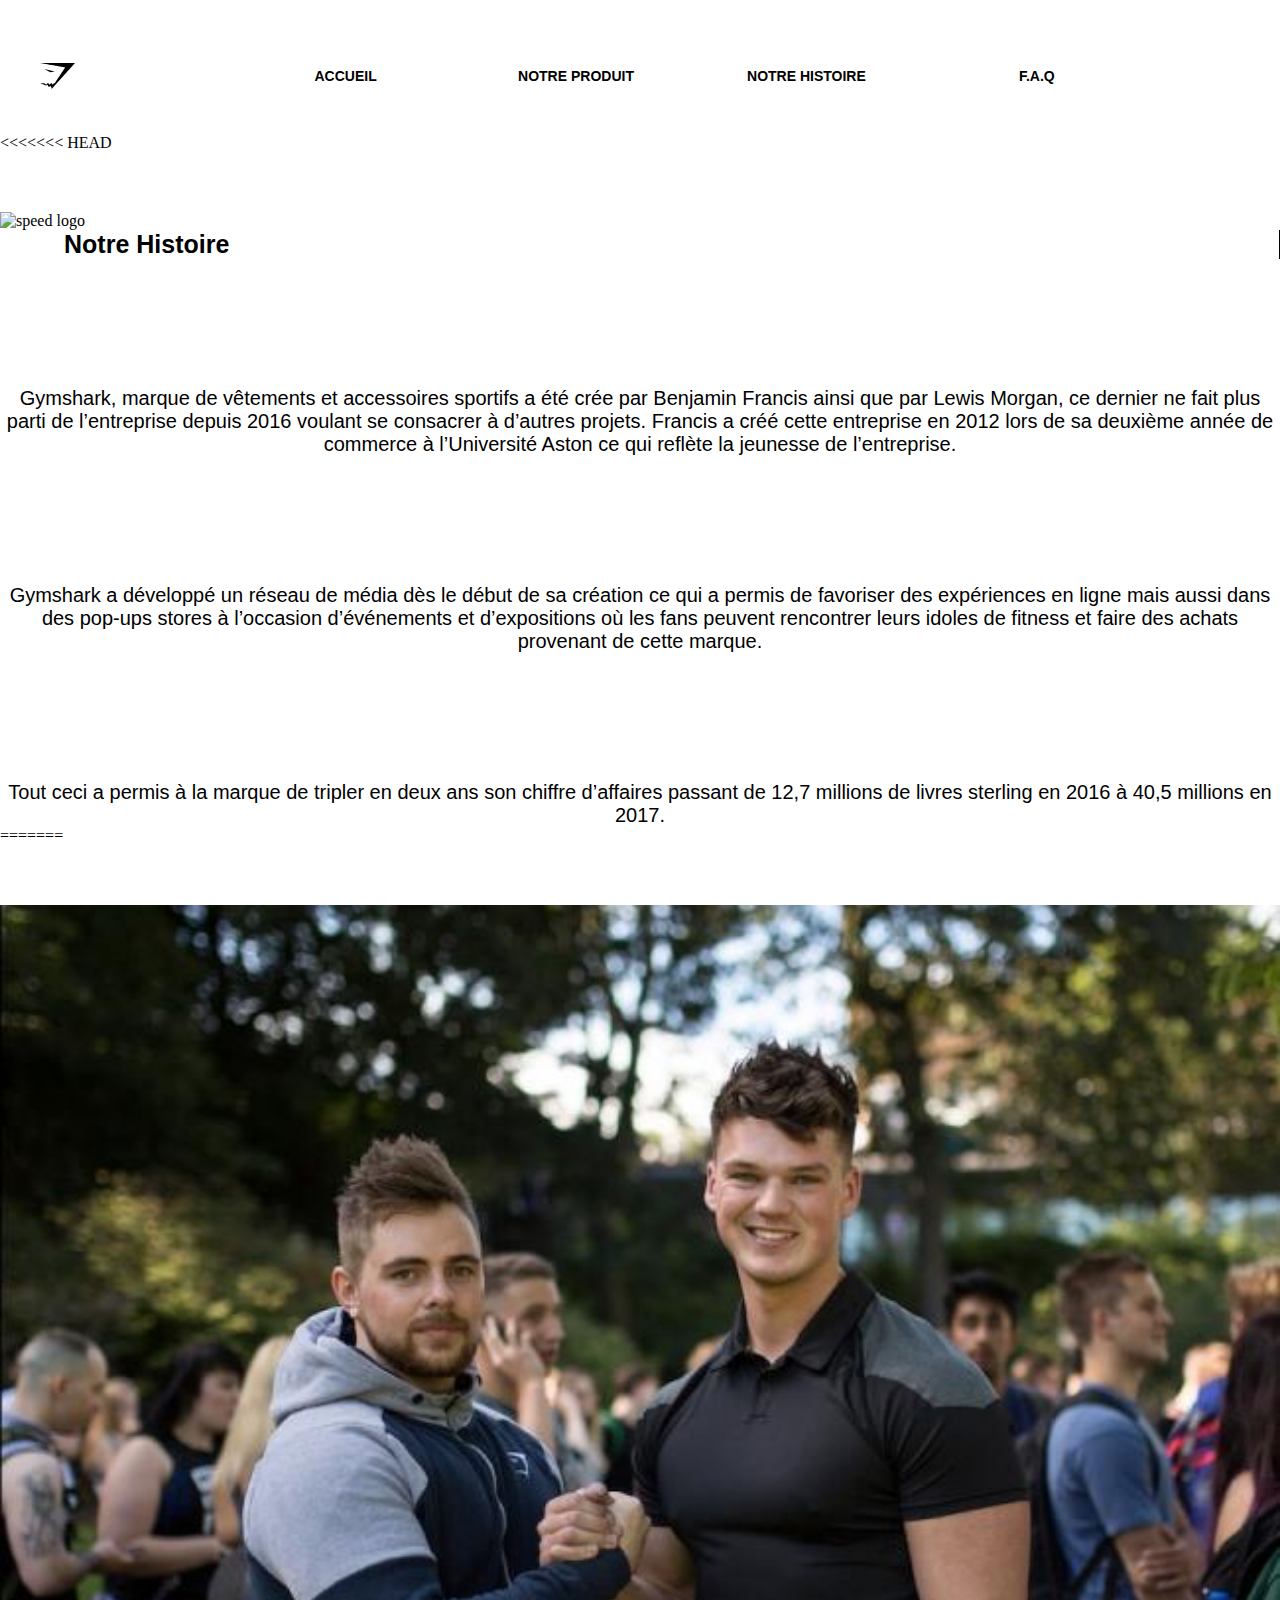
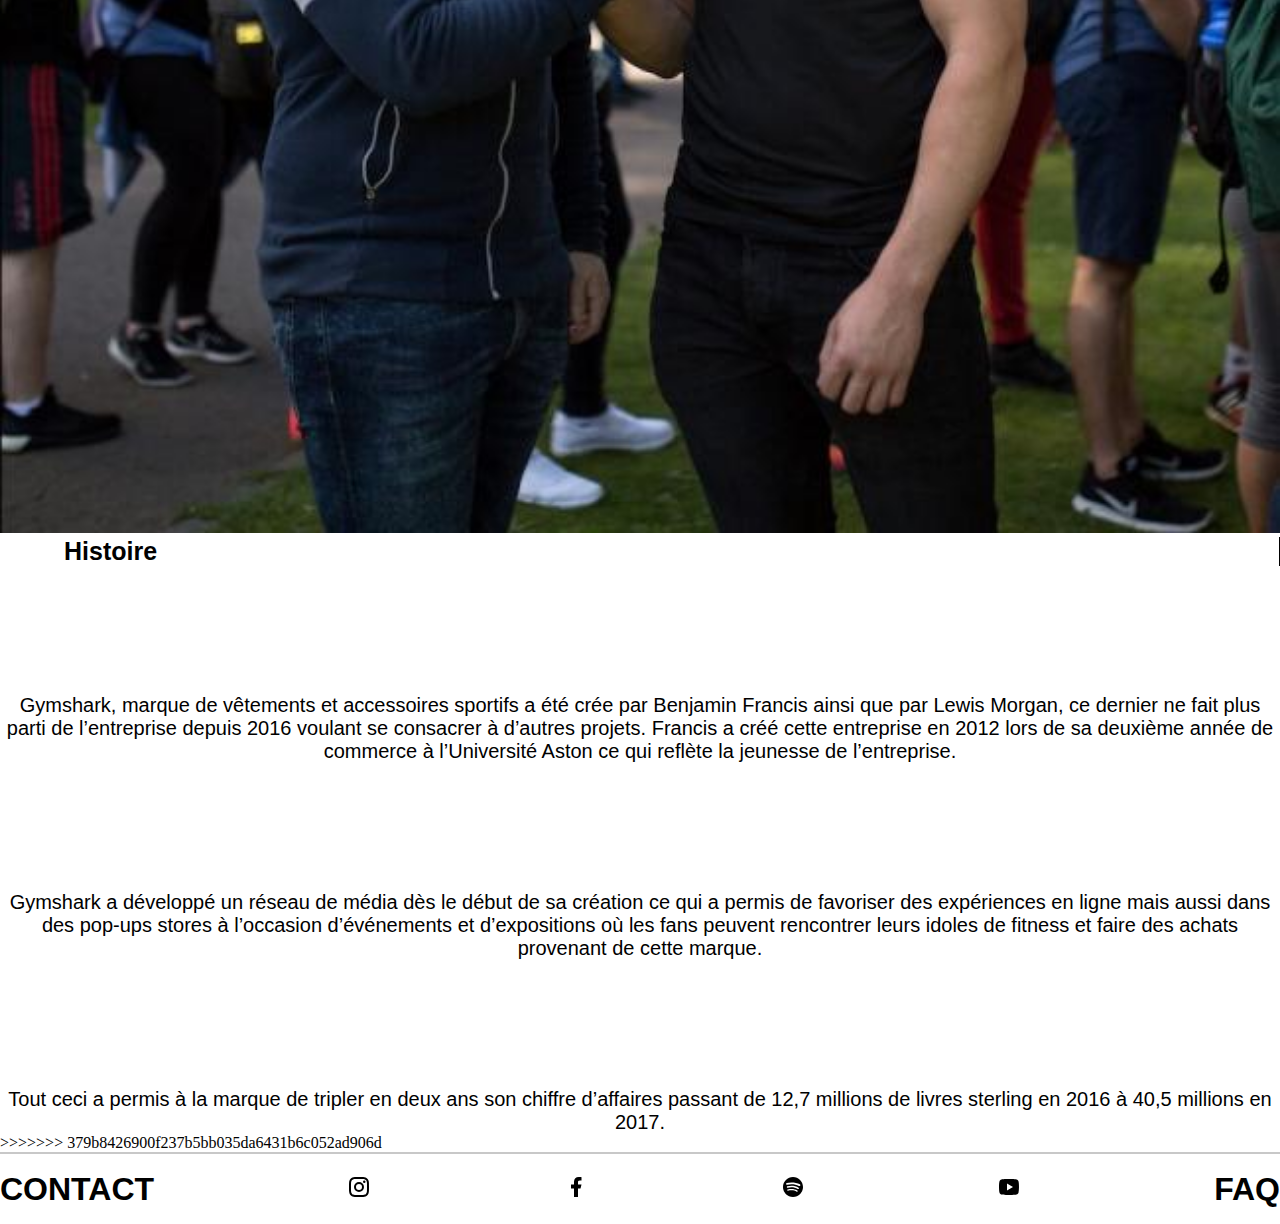
==== article.html @ 6d24cb1c "problem" ====
<!DOCTYPE html>
<html lang="en">
  <head>
    <meta charset="UTF-8" />
    <meta name="viewport" content="width=device-width, initial-scale=1.0" />
    <meta http-equiv="X-UA-Compatible" content="ie=edge" />
    <link rel="stylesheet" href="style.css" />
    <link rel="stylesheet" href="style-article.css" />
    <title>Notre histoire </title>
   
  </head>
   <script src="article.js"></script>
  <body>
      <header>
          <nav class="nav">
            <ul class="nav-links">
              <li class="desktop-li">
                <a class="desktop-a" href="index.html">
                  <img
                    class="shark-desktop"
                    src="assets/gymlogo.svg"
                    alt="brand_shark_logo"
                  />
                </a>
              </li>
    
              <li>
                <a href="index.html"> Accueil</a>
              </li>
              <li>
                <a href="sell.html"> Notre Produit</a>
              </li>
    
              <li>
                <a href="article.html">Notre histoire</a>
              </li>
              <li>
                <a href="faq.html"> F.A.Q</a>
              </li>
            </ul>
          </nav>
          <nav class="logos">
            <a href="index.html"
              ><img class="shark-logo" src="assets/gym-logo-text.svg" alt="brand_shark_logo" />
            </a>
            <div class="burger">
              <span></span>
              <span></span>
              <span></span>
              <style></style>
            </div>
          </nav>
        </header>
<<<<<<< HEAD
        <main> 
          <img
                class="story-pic"
                src="assets/article.png"
                alt="speed logo"
              />
            <article class="story-article">
              <h3 class="story-title">Notre Histoire</h3>
              <p class="story-text">
                Gymshark, marque de vêtements et accessoires sportifs a été crée par
                Benjamin Francis ainsi que par Lewis Morgan, ce dernier ne fait plus
                parti de l’entreprise depuis 2016 voulant se consacrer à d’autres
                projets. Francis a créé cette entreprise en 2012 lors de sa deuxième
                année de commerce à l’Université Aston ce qui reflète la jeunesse de
                l’entreprise.
              </p>
              <p class="story-text">
                Gymshark a développé un réseau de média dès le début de sa création
                ce qui a permis de favoriser des expériences en ligne mais aussi
                dans des pop-ups stores à l’occasion d’événements et d’expositions
                où les fans peuvent rencontrer leurs idoles de fitness et faire des
                achats provenant de cette marque.
              </p>
              <p class="story-text">
                Tout ceci a permis à la marque de tripler en deux ans son chiffre
                d’affaires passant de 12,7 millions de livres sterling en 2016 à
                40,5 millions en 2017.
              </p>
    
            </article>
          </section>
        </main>

=======
    <main> 
      <img
            class="story-pic"
            src="assets/histoire.jpg"
            alt="story_img"
          />
        <article class="story-article">
          <h3 class="story-title">Histoire</h3>
          <p class="story-text">
            Gymshark, marque de vêtements et accessoires sportifs a été crée par
            Benjamin Francis ainsi que par Lewis Morgan, ce dernier ne fait plus
            parti de l’entreprise depuis 2016 voulant se consacrer à d’autres
            projets. Francis a créé cette entreprise en 2012 lors de sa deuxième
            année de commerce à l’Université Aston ce qui reflète la jeunesse de
            l’entreprise.
          </p>
          <p class="story-text">
            Gymshark a développé un réseau de média dès le début de sa création
            ce qui a permis de favoriser des expériences en ligne mais aussi
            dans des pop-ups stores à l’occasion d’événements et d’expositions
            où les fans peuvent rencontrer leurs idoles de fitness et faire des
            achats provenant de cette marque.
          </p>
          <p class="story-text">
            Tout ceci a permis à la marque de tripler en deux ans son chiffre
            d’affaires passant de 12,7 millions de livres sterling en 2016 à
            40,5 millions en 2017.
          </p>
        </article>
      </section>
    </main>
>>>>>>> 379b8426900f237b5bb035da6431b6c052ad906d
  <!-- FOOTER -->
  <footer>
      <nav class="nav-footer">
        <ul class="ul-contact">
          <li>
            <a href="https://www.instagram.com/redadouu/?hl=fr%22%3E">
              <h1>CONTACT</h1>
            </a>
          </li>
        </ul>

        <ul class="ul-logo">
          <li>
            <a href="https://www.instagram.com/gymshark/" target="_blank"
              ><img src="assets/insta.svg" alt="instagram"
            /></a>
          </li>
          <li>
            <a
              href="https://www.facebook.com/GymsharkFRA/?brand_redir=129669023798560"
              target="_blank"
              ><img src="assets/facebook.svg" alt="facebook"
            /></a>
          </li>
          <li>
            <a
              href="https://open.spotify.com/user/21o5jgmtm2yths6dx7sw4zm6a"
              target="_blank"
              ><img src="assets/spotify.svg" alt="spotify"
            /></a>
          </li>

          <li>
            <a href="https://www.youtube.com/user/GymSharkTV" target="_blank"
              ><img src="assets/youtube.svg" alt="youtube"
            /></a>
          </li>
        </ul>
        <ul class="ul-faq">
          <li>
            <a href="faq.html"><h1>FAQ</h1></a>
          </li>
        </ul>
      </nav>
    </footer>


    <script src="app.js"></script>

  </body>
</html>
---- style.css ----
* {
  margin: 0px;
  padding: 0px;
  box-sizing: border-box;
}

/* HEADER */

body {
  overflow-x: hidden;
}

header {
  width: 100%;
  background-color: white;
  min-height: 60px;
  position: fixed;
  top: 0px;
}


/* NAV */

.nav {
  width: 102vw;
  transform: translateX(-100%);
  height: 100%;
  top: 59px;
  left: -10px;
  position: fixed;
  transition: 0.3s ease-in;
  background-color: white;
  z-index: 6;
  margin-top: 2%;
}
/* REMOVE MOBILE DISPLAY */
.nav ul li:nth-of-type(1) {
  display: none;
}
.nav ul {
  height: 90%;
  list-style: none;
  display: flex;
  justify-content: space-between;
  flex-direction: column;
  align-items: center;
}

.nav ul li {
  display: flex;
  font-size: 20px;
  height: 100%;
  width: 100%;
  margin-top: 1%;
}
.nav ul li a {
  text-decoration: none;
  font-size: 25px;
  font-family: "Montserrat", sans-serif;
  color: black;
  width: 100%;
  height: 100%;
  display: flex;
  justify-content: center;
  align-items: center;
}

.nav ul li a:hover {
  background-color: black;
  transition: 0.6s;
  opacity: 0.9;
  color: white;
}

/* NAV */

/* MENU BURGER */
.burger {
  display: initial;
  width: 60px;
  height: 45px;
  margin-bottom: 3px;
  margin-left: 21px;
  transform: rotate(0deg);
  transition: 0.5s ease-in-out;
  cursor: pointer;
  top: 17px;
}

.burger span {
  display: block;
  position: absolute;
  height: 4px;
  width: 70%;
  background: black;
  border-radius: 1px;
  opacity: 1;
  left: 0;
  transition: 0.25s ease-in-out;
}

.burger span:nth-child(1) {
  top: 0px;
  transform-origin: left center;
}

.burger span:nth-child(2) {
  top: 18px;
  transform-origin: left center;
}

.burger span:nth-child(3) {
  top: 36px;
  transform-origin: left center;
}
/* MENU BURGER */
/* JAVA SCRIPT */
.open span:nth-child(1) {
  transform: rotate(45deg);
  top: 0px;
  left: 5px;
}

.open span:nth-child(2) {
  width: 0%;
  opacity: 0;
}

.open span:nth-child(3) {
  transform: rotate(-45deg);
  top: 31px;
  left: 5px;
}

.nav-show {
  transform: translateX(0%);
}

.shark-logo {
  width: 168px;
  margin-left: 5%;
  margin-right: 50%;
  height: 28px;
}
.logos {
  width: 100%;
  display: flex;
  justify-content: space-between;
  margin-top: 5%;
}
/* JAVACRIPT */

/* FIRST SECTION */
/* FIRST ARTICLE*/
.main-article {
  width: 100%;
  height: 69vh;
  background-image: url("assets/influencer.jpg");
  background-repeat: no-repeat;
  background-size: 100%;
  border-top: 1px solid white;
}

.main-title {
  width: 100%;
  display: flex;
  justify-content: center;
  font-family: Montserrat;
  font-style: normal;
  font-weight: 500;
  font-size: 40px;
  line-height: 37px;
  text-align: center;
  color: #ffffff;
  margin-top: 58%;
  margin-bottom: 3vh;
}

.buy-product {
  display: flex;
  width: 80%;
  height: 7%;
  margin-left: 10%;
  margin-top: 5%;
  background: none;
  border-radius: 15px;
  align-items: center;
  border: 2px solid white;
}
.buy-product:hover {
  cursor: pointer;
}

.buy-product p {
  color: white;
  padding: 1%;
  display: flex;
  width: 100%;
  justify-content: center;
  align-items: center;
  height: 100%;
}
.new-product-button {
  display: flex;
  justify-content: center;
  width: 110%;
  height: 45px;
  background: black;
  border-radius: 15px;
  border: none;
  font-family: Montserrat;
  font-style: normal;
  font-weight: 230px;
  font-size: 15px;
  color: white;
}

.new-product-button p {
  display: flex;
  align-items: center;
}
.new-product-button:hover {
  cursor: pointer;
}

/* ARTICLES*/
.first-section {
  margin-top: 1px;
}

.mobile-home-image {
  width: 100%;
  height: 568px;
}
.sub-title {
  display: flex;
  justify-content: center;
  font-family: "Montserrat", sans-serif;
  font-size: 14px;
  color: white;
}

.shirt-title {
  width: 100%;
  font-family: Montserrat;
  font-style: normal;
  font-weight: 600;
  font-size: 18px;
  display: flex;
  margin-top: 36px;
  justify-content: center;
}

.shirt-front {
  width: 80%;
  margin: 10%;
}
.sub-article {
  opacity: 0;
  border: 1px solid #e6e6e6;
  border-radius: 6px;
  width: 80%;
  margin-left: 10%;
  margin-top: 5%;
  height: 300px;
  padding: 5%;
  transition: 0.9s ease-out;
}

.is-reached {
  opacity: 1;
}
.third-title {
  padding-left: 10%;
  font-family: Roboto;
  font-style: normal;
  font-size: 20px;
  color: #293148;
}
.description {
  display: flex;
  justify-content: center;
  width: 75%;
  margin-left: 10%;
  font-size: 18px;
  color: #898d98;
  margin-top: 7%;
}

.description-shirt {
  display: flex;
  align-items: center;
  justify-content: center;
  font-family: "Montserrat", sans-serif;
  font-size: 20px;
  height: 134px;
  text-align: center;
  width: 60%;
  margin-left: 20%;
}

.speed-logo {
  width: 45%;
  margin-left: 25%;
  margin-top: 5%;
}

.description-train {
  display: flex;
  align-items: center;
  justify-content: center;
  font-family: "Montserrat", sans-serif;
  font-size: 20px;
  height: 134px;
  text-align: center;
  width: 90%;
  margin-left: 5%;
}

.train-image {
  width: 100%;
  height: 398.24;
}

.buy-button {
  width: 80%;
  height: 50px;
  margin-left: 10%;
  background-color: rgba(0, 0, 0, 0.85);
  border: none;
  border-radius: 25px;
  margin-top: 5%;
  display: flex;
  justify-content: center;
  align-items: center;
}

.buy-button:hover {
  cursor: pointer;
}

.buy-button p {
  color: white;
  font-family: "Roboto", sans-serif;
  font-weight: 500;
  font-size: 20px;
}

.know-button {
  margin-top: 5px;
  font-family: "Roboto", sans-serif;
  font-size: 20px;
  width: 100%;
  display: flex;
  justify-content: center;
  color: #293148;
  text-decoration: underline;
  margin-bottom: 25px;
}

/* FOOTER */

* {
  margin: 0px;
  padding: 0px;
  box-sizing: border-box;
  text-decoration: none;
  list-style: none;
}
footer {
  width: 100%;
  height: 8vh;
  border-top: 2px solid rgba(0, 0, 0, 0.215);
  font-family: "Montserrat", sans-serif;
  font-weight: normal;
  
}
.nav-footer {
  width: 100%;
  height: 100%;
  display: flex;
  align-items: center;
 
}

.ul-logo {
  width: 100%;
  height: 90%;
  display: flex;
  justify-content: space-evenly;
  align-items: center;
}
.ul-contact {
  display: none;
  color: black;
}
.ul-contact h1 {
  color: black;
}
.ul-faq {
  display: none;
  color: black;
}
.ul-faq h1 {
  color: black;
  margin-right: 3%;
}
@media screen and (min-width: 768px) {
  /* BURGER NONE */
  .burger {
    display: none;
  }
  .ul-contact {
    display: flex;
  }
  .ul-faq {
    display: flex;
  }
}
/* FOOTER */

/* MEDIA 768 px DESKTOP VERSION */

/* promo title ipad */
@media screen and (min-width: 768px) {
  /* BURGER NONE */
  .burger {
    display: none;
  }
  header {
    width: 100%;
    background-color: white;
    min-height: 12vh;
    position: initial;
  }
  .nav ul li:nth-of-type(1) {
    display: inline-block;
  }
  .shark-desktop {
    display: inline-block;
    width: 15%;
    margin-left: -50%;
  }

  .nav {
    width: 100%;
    height: 10vh;
    transform: translateX(0%);
    position: initial;
    display: flex;
    align-items: center;
    background-color: white;
  }

  .nav ul {
    width: 100%;
    height: 12vh;
    margin-right: 10%;
    list-style: none;
    display: flex;
    justify-content: space-evenly;
    flex-direction: row;
    align-items: center;
  }

  .nav ul li {
    display: flex;
    font-size: 20px;
    height: 100%;
    width: 100%;
  }
  .nav ul li a {
    text-transform: uppercase;
    text-decoration: none;
    font-size: 14px;
    font-family: "Montserrat", sans-serif;
    font-weight: 550;
    color: black;
    width: 100%;
    height: 100%;
    display: flex;
    justify-content: center;
    align-items: center;
  }

  .nav ul li a:hover {
    background: none;
    transition: 0.6s;
    opacity: 0.9;
    color: black;

    border-bottom: 2px solid rgba(96, 96, 96, 0.705);
  }

  .logos {
    align-items: center;
    justify-content: space-between;
    background-color: white;
    position: absolute;
    z-index: 6;
  }
  .shark-logo {
    display: none;
  }

  /* JAVACRIPT */

  /* FIRST SECTION */
  /* FIRST ARTICLE*/
  .first-main-article {
    display: none;
  }
  .main-article {
    width: 100%;
    height: 83vh;
    background-image: url("assets/homedesktop.png");
    background-repeat: no-repeat;
    background-size: 100%;

    display: flex;
    align-items: center;
    justify-content: space-around;
  }

  .main-title {
    width: 25%;
    display: inline-block;
    justify-content: center;
    font-family: "Montserrat", sans-serif;
    font-style: normal;
    font-weight: 600;
    font-size: 40px;
    line-height: 37px;
    text-align: center;
    color: black;

    display: flex;
    justify-content: flex-start;
    margin-top: -20%;
  }
  .sub-title {
    display: flex;
    justify-content: center;
    font-family: "Montserrat", sans-serif;
    font-size: 16px;
    color: black;
    width: 40%;
    margin-top: -15%;
    display: flex;
    justify-content: flex-start;
    margin-left: -46%;
  }

  .buy-product {
    display: flex;
    width: 17vw;
    height: 8vh;
    background: none;
    border-radius: 15px;
    align-items: center;
    margin-top: 15%;
    border: 2px solid white;
    margin-left: -367%;
    margin-top: -30%;
  }
  .buy-product:hover {
    cursor: pointer;
  }

  .buy-product p {
    color: white;
    display: flex;
    width: 100%;
    justify-content: center;
    height: 100%;
    align-self: center;
    font-size: 20px;
    font-family: "Montserrat", sans-serif;
    font-weight: bold;
  }
  .new-product-button {
    display: flex;
    justify-content: center;
    width: 110%;
    height: 45px;
    background: black;
    border-radius: 15px;
    border: none;
    font-family: "Montserrat", sans-serif;
    font-style: normal;
    font-weight: 230px;
    font-size: 15px;
    color: white;
  }

  .new-product-button p {
    display: flex;
    align-items: center;
  }
  .new-product-button:hover {
    cursor: pointer;
  }

  /* ARTICLES*/
  .mobile-article {
    display: flex;
    justify-content: space-between;
    width: 100%;
    padding-right: 10%;
  }
  .shirt-article {
    border-width: 50%;
    display: flex;
    justify-content: center;
    align-items: center;
  }
  .shirt-article2 {
    border-block-start-width: 50%;
    display: flex;
    justify-content: center;
    align-items: center;
    flex-direction: row-reverse;
  }
  .shirt-article2 {
    border-block-start-width: 50%;
    display: flex;
    justify-content: center;
    align-items: center;
  }

  .train-image {
    transform: scale(0.7);
    width: 100%;
  }

  .reverse {
    width: 150%;
    height: 35vh;
    padding-top: 2%;
    display: flex;
    flex-direction: column;
    margin-left: 2%;
    margin-right: 2%;
  }

  .mobile-home-image {
    width: 100%;
    height: 568px;
  }

  .shirt-title {
    width: 100%;
    font-family: Montserrat;
    font-style: normal;
    font-weight: 600;
    font-size: 18px;
    display: flex;
    margin-top: 0px;
    justify-content: center;
    text-align: center;
    margin-bottom: 10%;
  }

  .shirt-front {
    width: 80%;
    margin: 10%;
  }
  .sub-article {
    border: 1px solid #e6e6e6;
    border-radius: 6px;
    width: 80%;
    margin-left: 10%;
    margin-top: 5%;
    height: 343px;
    padding: 5%;
  }
}
  /* QUICK FIXED MEDIA 760 - DESKTOP */
  @media screen and (min-width: 768px) and (max-width: 1050px) {
    .sub-article {
      margin-top: -10%;
    }
  }
  @media screen and (min-width: 1050px) and (max-width: 1150px) {
    .sub-article {
      margin-top: -5%;
    }
  }
  .third-title {
    padding-left: 10%;
    font-family: Roboto;
    font-style: normal;
    font-size: 20px;
    color: #293148;
  }
  .description {
    display: flex;
    justify-content: center;
    width: 75%;
    margin-left: 10%;
    font-size: 18px;
    color: #898d98;
    margin-top: 7%;
  }

  .description-shirt {
    display: flex;
    align-items: center;
    justify-content: center;
    font-family: "Montserrat", sans-serif;
    font-size: 20px;
    height: 134px;
    text-align: center;
    width: 60%;
    margin-left: 20%;
  }
  .speed-logo {
    width: 50%;
    margin-left: 25%;
    margin-top: 20%;
  }
  .description-train {
    display: flex;
    align-items: center;
    justify-content: center;
    font-family: "Montserrat", sans-serif;
    font-size: 20px;
    height: 134px;
    text-align: center;
    width: 90%;
    margin-left: 5%;
  }
  .train-image {
    width: 100%;
    height: 398.24;
  }
  .buy-button {
    width: 33%;
    height: 50px;
    margin-left: 33%;
    background-color: rgba(0, 0, 0, 0.85);
    border: none;
    border-radius: 25px;
    margin-top: 5%;
    display: flex;
    justify-content: center;
    align-items: center;
  }

  .buy-button:hover {
    cursor: pointer;
  }

  .buy-button p {
    color: white;
    font-family: "Roboto", sans-serif;
    font-weight: 500;
    font-size: 20px;
  }

  .know-button {
    margin-top: 5px;
    font-family: "Roboto", sans-serif;
    font-size: 20px;
    width: 100%;
    display: flex;
    justify-content: center;
    color: #293148;
    text-decoration: underline;
    margin-bottom: 25px;
  }
}
@media screen and (min-width: 500px) and (max-width: 768px) {
  .promo-title {
    opacity: 0;
  }
  .main-article {
    height: 100%;
    padding-bottom: 3%;
  }
  .speed-logo {
    width: 30%;
  }
}



.size-select li {
  border: solid #a8a8a8 1px;
  padding: 15px;
  color: #a8a8a8;
  margin: 5px;
  width: 15%;
  display: flex;
  justify-content: center;
}

.size-select-grey {
  background-color: grey;
  color: white;
}

.sell-button {
  text-transform: uppercase;
  border: solid #ebebeb;
  border-radius: 10px;
  text-align: center;
  background-color: #ebebeb;
  color: #a8a8a8;
  width: auto;
  margin-left: 20px;
  margin-right: 20px;
  margin-bottom: 5%;
  margin-top: 5%;
}
/* STORY PAGE */
.story-pic {
  width: 100%;
  margin-top: 0px;
}
.story-article {
  margin-top: 0px;
}
.story-title {
  width: 100%;
  padding-left: 3%;
  font-size: 24px;
  border-right: 1px solid black;
}
.story-text {
  margin-top: 3%;
  font-size: 20px;
  text-align: center;
}
---- style-article.css ----
.footer-medias {
  text-align: center;
}

div.footer-medias {
  text-decoration: underline;
}
/* STORY PAGE */
.story-pic {
  width: 100%;
  margin-top: 60px;
}
.story-article {
  margin-top: 0px;
}
.story-title {
  width: 100%;
  padding-left: 5%;
  font-size: 25px;
  border-right: 1px solid black;
  font-family: "Montserrat", sans-serif;
  font-weight: 200;
  font-weight: bold;
}
.story-title .letter {
  display: inline-block;
  line-height: 1em;
}
.story-text {
  margin-top: 10%;
  font-size: 20px;
  text-align: center;
  font-family: "Montserrat", sans-serif;
}
/* FOOTER */
* {
  margin: 0px;
  padding: 0px;
  box-sizing: border-box;
  text-decoration: none;
  list-style: none;
}
footer {
  width: 100%;
  border-top: 2px solid rgba(0, 0, 0, 0.215);
  border-top: 2px solid rgba(0, 0, 0, 0.215);
  font-family: "Montserrat", sans-serif;
  font-weight: normal;
}
.nav-footer {
  width: 100%;
  width: 100%;
  height: 100%;
  display: flex;
}

.ul-logo {
  width: 100%;
  height: 90%;
  display: flex;
  justify-content: space-evenly;
  align-items: center;
}

/* FOOTER */
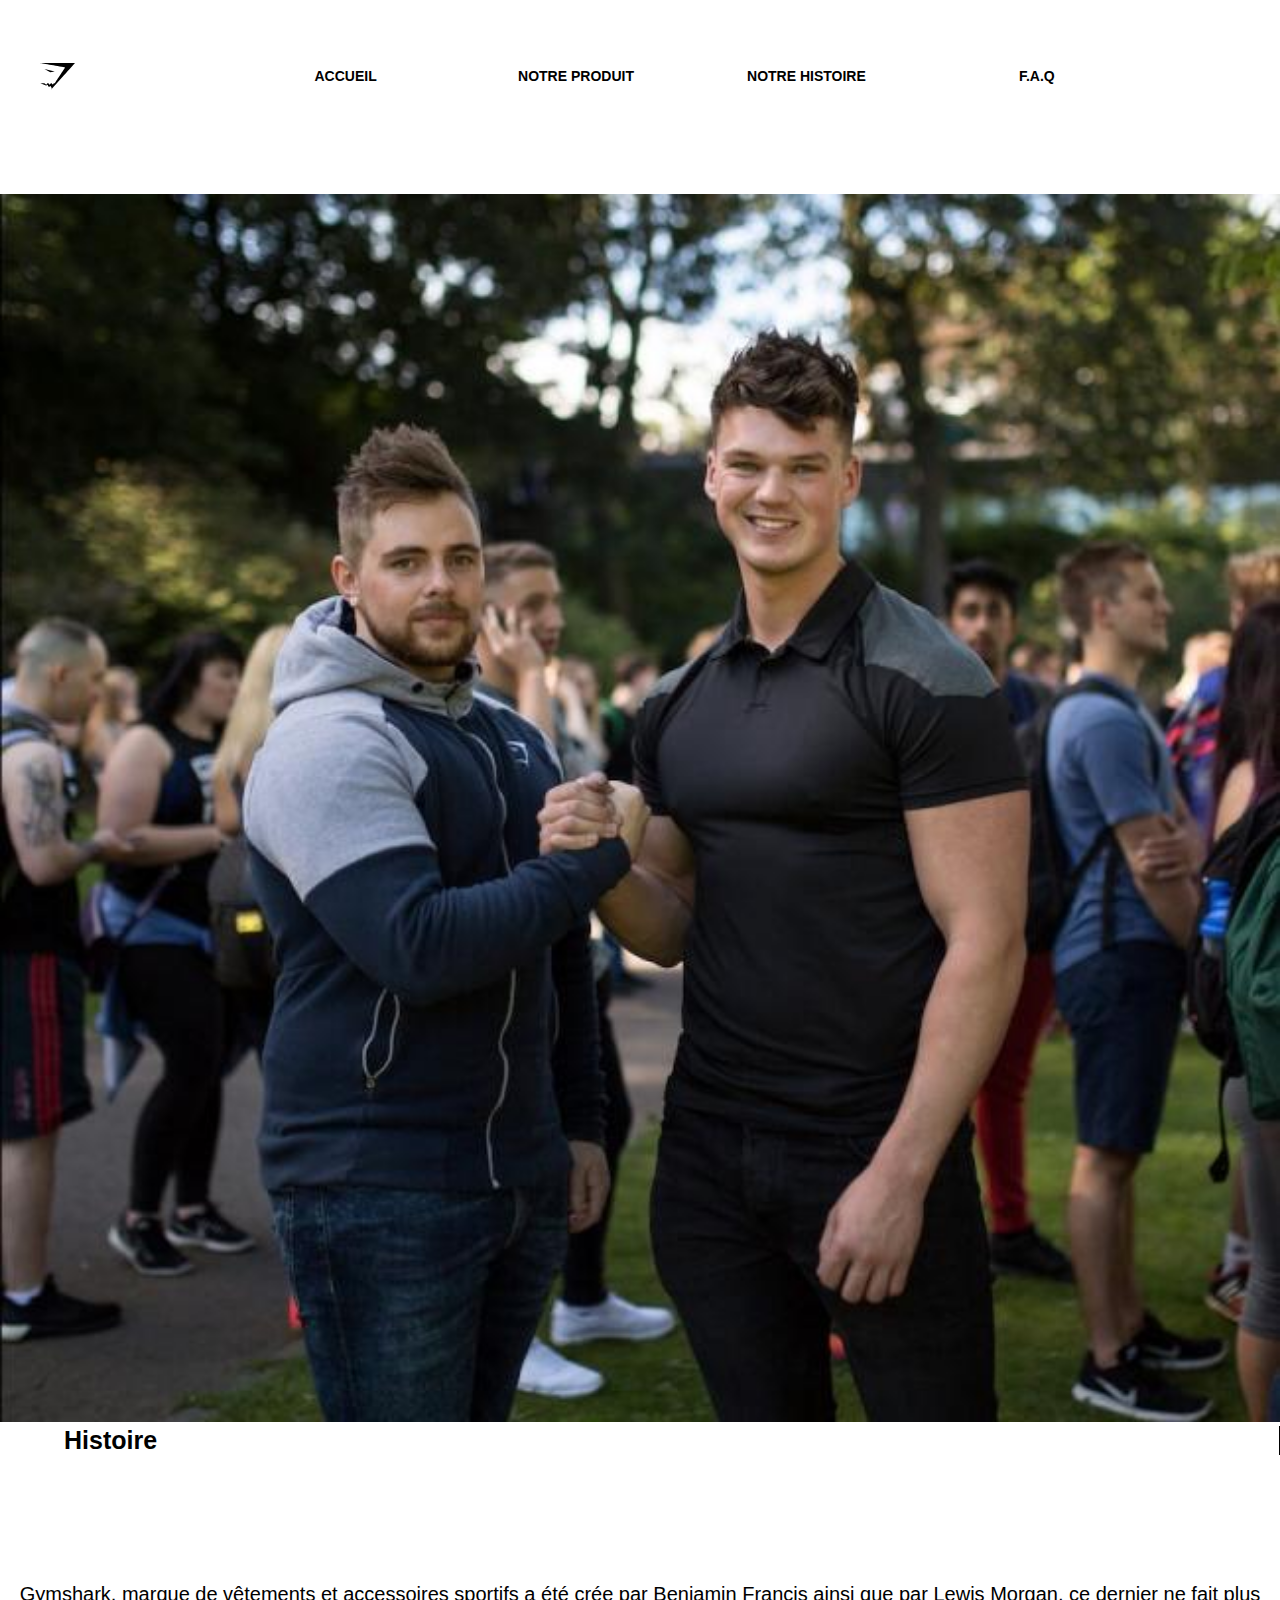
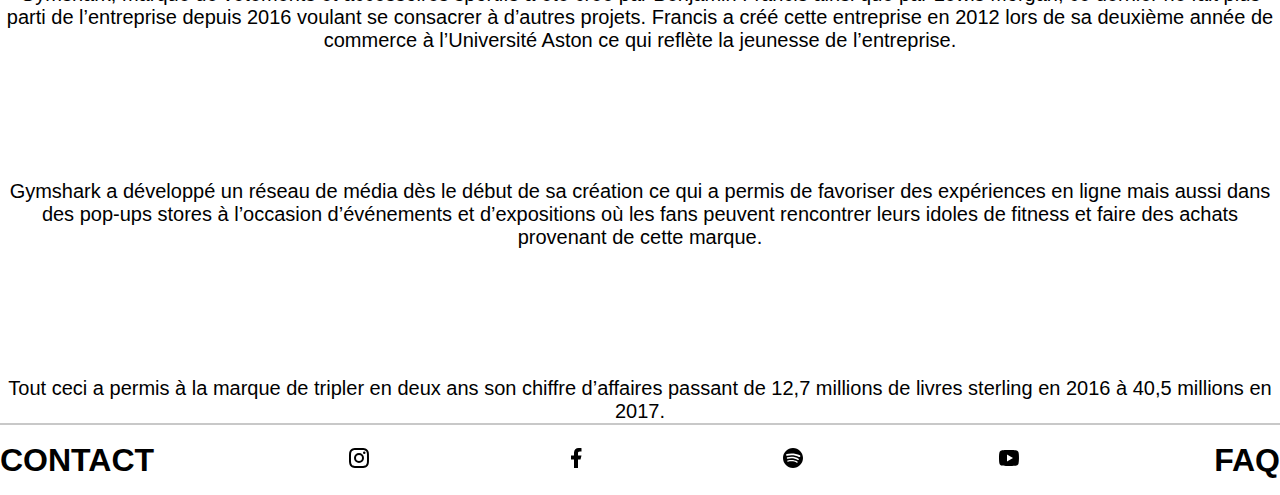
==== commit 52247141: "wtf" ====
--- a/article.html
+++ b/article.html
@@ -1,171 +1,133 @@
-<!DOCTYPE html>
-<html lang="en">
-  <head>
-    <meta charset="UTF-8" />
-    <meta name="viewport" content="width=device-width, initial-scale=1.0" />
-    <meta http-equiv="X-UA-Compatible" content="ie=edge" />
-    <link rel="stylesheet" href="style.css" />
-    <link rel="stylesheet" href="style-article.css" />
-    <title>Notre histoire </title>
-   
-  </head>
-   <script src="article.js"></script>
-  <body>
-      <header>
-          <nav class="nav">
-            <ul class="nav-links">
-              <li class="desktop-li">
-                <a class="desktop-a" href="index.html">
-                  <img
-                    class="shark-desktop"
-                    src="assets/gymlogo.svg"
-                    alt="brand_shark_logo"
-                  />
-                </a>
-              </li>
-    
-              <li>
-                <a href="index.html"> Accueil</a>
-              </li>
-              <li>
-                <a href="sell.html"> Notre Produit</a>
-              </li>
-    
-              <li>
-                <a href="article.html">Notre histoire</a>
-              </li>
-              <li>
-                <a href="faq.html"> F.A.Q</a>
-              </li>
-            </ul>
-          </nav>
-          <nav class="logos">
-            <a href="index.html"
-              ><img class="shark-logo" src="assets/gym-logo-text.svg" alt="brand_shark_logo" />
-            </a>
-            <div class="burger">
-              <span></span>
-              <span></span>
-              <span></span>
-              <style></style>
-            </div>
-          </nav>
-        </header>
-<<<<<<< HEAD
-        <main> 
-          <img
-                class="story-pic"
-                src="assets/article.png"
-                alt="speed logo"
-              />
-            <article class="story-article">
-              <h3 class="story-title">Notre Histoire</h3>
-              <p class="story-text">
-                Gymshark, marque de vêtements et accessoires sportifs a été crée par
-                Benjamin Francis ainsi que par Lewis Morgan, ce dernier ne fait plus
-                parti de l’entreprise depuis 2016 voulant se consacrer à d’autres
-                projets. Francis a créé cette entreprise en 2012 lors de sa deuxième
-                année de commerce à l’Université Aston ce qui reflète la jeunesse de
-                l’entreprise.
-              </p>
-              <p class="story-text">
-                Gymshark a développé un réseau de média dès le début de sa création
-                ce qui a permis de favoriser des expériences en ligne mais aussi
-                dans des pop-ups stores à l’occasion d’événements et d’expositions
-                où les fans peuvent rencontrer leurs idoles de fitness et faire des
-                achats provenant de cette marque.
-              </p>
-              <p class="story-text">
-                Tout ceci a permis à la marque de tripler en deux ans son chiffre
-                d’affaires passant de 12,7 millions de livres sterling en 2016 à
-                40,5 millions en 2017.
-              </p>
-    
-            </article>
-          </section>
-        </main>
-
-=======
-    <main> 
-      <img
-            class="story-pic"
-            src="assets/histoire.jpg"
-            alt="story_img"
-          />
-        <article class="story-article">
-          <h3 class="story-title">Histoire</h3>
-          <p class="story-text">
-            Gymshark, marque de vêtements et accessoires sportifs a été crée par
-            Benjamin Francis ainsi que par Lewis Morgan, ce dernier ne fait plus
-            parti de l’entreprise depuis 2016 voulant se consacrer à d’autres
-            projets. Francis a créé cette entreprise en 2012 lors de sa deuxième
-            année de commerce à l’Université Aston ce qui reflète la jeunesse de
-            l’entreprise.
-          </p>
-          <p class="story-text">
-            Gymshark a développé un réseau de média dès le début de sa création
-            ce qui a permis de favoriser des expériences en ligne mais aussi
-            dans des pop-ups stores à l’occasion d’événements et d’expositions
-            où les fans peuvent rencontrer leurs idoles de fitness et faire des
-            achats provenant de cette marque.
-          </p>
-          <p class="story-text">
-            Tout ceci a permis à la marque de tripler en deux ans son chiffre
-            d’affaires passant de 12,7 millions de livres sterling en 2016 à
-            40,5 millions en 2017.
-          </p>
-        </article>
-      </section>
-    </main>
->>>>>>> 379b8426900f237b5bb035da6431b6c052ad906d
-  <!-- FOOTER -->
-  <footer>
-      <nav class="nav-footer">
-        <ul class="ul-contact">
-          <li>
-            <a href="https://www.instagram.com/redadouu/?hl=fr%22%3E">
-              <h1>CONTACT</h1>
-            </a>
-          </li>
-        </ul>
-
-        <ul class="ul-logo">
-          <li>
-            <a href="https://www.instagram.com/gymshark/" target="_blank"
-              ><img src="assets/insta.svg" alt="instagram"
-            /></a>
-          </li>
-          <li>
-            <a
-              href="https://www.facebook.com/GymsharkFRA/?brand_redir=129669023798560"
-              target="_blank"
-              ><img src="assets/facebook.svg" alt="facebook"
-            /></a>
-          </li>
-          <li>
-            <a
-              href="https://open.spotify.com/user/21o5jgmtm2yths6dx7sw4zm6a"
-              target="_blank"
-              ><img src="assets/spotify.svg" alt="spotify"
-            /></a>
-          </li>
-
-          <li>
-            <a href="https://www.youtube.com/user/GymSharkTV" target="_blank"
-              ><img src="assets/youtube.svg" alt="youtube"
-            /></a>
-          </li>
-        </ul>
-        <ul class="ul-faq">
-          <li>
-            <a href="faq.html"><h1>FAQ</h1></a>
-          </li>
-        </ul>
-      </nav>
-    </footer>
-
-
-    <script src="app.js"></script>
-
-  </body>
-</html>
+<!DOCTYPE html>
+<html lang="en">
+  <head>
+    <meta charset="UTF-8" />
+    <meta name="viewport" content="width=device-width, initial-scale=1.0" />
+    <meta http-equiv="X-UA-Compatible" content="ie=edge" />
+    <link rel="stylesheet" href="style.css" />
+    <link rel="stylesheet" href="style-article.css" />
+    <title>Notre histoire </title>
+  </head>
+  <body>
+      <header>
+          <nav class="nav">
+            <ul class="nav-links">
+              <li class="desktop-li">
+                <a class="desktop-a" href="index.html">
+                  <img
+                    class="shark-desktop"
+                    src="assets/gymlogo.svg"
+                    alt="brand_shark_logo"
+                  />
+                </a>
+              </li>
+    
+              <li>
+                <a href="index.html"> Accueil</a>
+              </li>
+              <li>
+                <a href="sell.html"> Notre Produit</a>
+              </li>
+    
+              <li>
+                <a href="article.html">Notre histoire</a>
+              </li>
+              <li>
+                <a href="faq.html"> F.A.Q</a>
+              </li>
+            </ul>
+          </nav>
+          <nav class="logos">
+            <a href="index.html"
+              ><img class="shark-logo" src="assets/gym-logo-text.svg" alt="brand_shark_logo" />
+            </a>
+            <div class="burger">
+              <span></span>
+              <span></span>
+              <span></span>
+              <style></style>
+            </div>
+          </nav>
+        </header>
+    <main> 
+      <img
+            class="story-pic"
+            src="assets/histoire.jpg"
+            alt="story_img"
+          />
+        <article class="story-article">
+          <h3 class="story-title">Histoire</h3>
+          <p class="story-text">
+            Gymshark, marque de vêtements et accessoires sportifs a été crée par
+            Benjamin Francis ainsi que par Lewis Morgan, ce dernier ne fait plus
+            parti de l’entreprise depuis 2016 voulant se consacrer à d’autres
+            projets. Francis a créé cette entreprise en 2012 lors de sa deuxième
+            année de commerce à l’Université Aston ce qui reflète la jeunesse de
+            l’entreprise.
+          </p>
+          <p class="story-text">
+            Gymshark a développé un réseau de média dès le début de sa création
+            ce qui a permis de favoriser des expériences en ligne mais aussi
+            dans des pop-ups stores à l’occasion d’événements et d’expositions
+            où les fans peuvent rencontrer leurs idoles de fitness et faire des
+            achats provenant de cette marque.
+          </p>
+          <p class="story-text">
+            Tout ceci a permis à la marque de tripler en deux ans son chiffre
+            d’affaires passant de 12,7 millions de livres sterling en 2016 à
+            40,5 millions en 2017.
+          </p>
+        </article>
+      </section>
+    </main>
+
+  <!-- FOOTER -->
+  <footer>
+      <nav class="nav-footer">
+        <ul class="ul-contact">
+          <li>
+            <a href="https://www.instagram.com/redadouu/?hl=fr%22%3E">
+              <h1>CONTACT</h1>
+            </a>
+          </li>
+        </ul>
+
+        <ul class="ul-logo">
+          <li>
+            <a href="https://www.instagram.com/gymshark/" target="_blank"
+              ><img src="assets/insta.svg" alt="instagram"
+            /></a>
+          </li>
+          <li>
+            <a
+              href="https://www.facebook.com/GymsharkFRA/?brand_redir=129669023798560"
+              target="_blank"
+              ><img src="assets/facebook.svg" alt="facebook"
+            /></a>
+          </li>
+          <li>
+            <a
+              href="https://open.spotify.com/user/21o5jgmtm2yths6dx7sw4zm6a"
+              target="_blank"
+              ><img src="assets/spotify.svg" alt="spotify"
+            /></a>
+          </li>
+
+          <li>
+            <a href="https://www.youtube.com/user/GymSharkTV" target="_blank"
+              ><img src="assets/youtube.svg" alt="youtube"
+            /></a>
+          </li>
+        </ul>
+        <ul class="ul-faq">
+          <li>
+            <a href="faq.html"><h1>FAQ</h1></a>
+          </li>
+        </ul>
+      </nav>
+    </footer>
+
+
+    <script src="app.js"></script>
+  </body>
+</html>
--- a/style.css
+++ b/style.css
@@ -17,7 +17,6 @@
   position: fixed;
   top: 0px;
 }
-
 
 /* NAV */
 
@@ -373,14 +372,12 @@
   border-top: 2px solid rgba(0, 0, 0, 0.215);
   font-family: "Montserrat", sans-serif;
   font-weight: normal;
-  
 }
 .nav-footer {
   width: 100%;
   height: 100%;
   display: flex;
   align-items: center;
- 
 }
 
 .ul-logo {
@@ -675,101 +672,101 @@
     padding: 5%;
   }
 }
-  /* QUICK FIXED MEDIA 760 - DESKTOP */
-  @media screen and (min-width: 768px) and (max-width: 1050px) {
-    .sub-article {
-      margin-top: -10%;
-    }
-  }
-  @media screen and (min-width: 1050px) and (max-width: 1150px) {
-    .sub-article {
-      margin-top: -5%;
-    }
-  }
-  .third-title {
-    padding-left: 10%;
-    font-family: Roboto;
-    font-style: normal;
-    font-size: 20px;
-    color: #293148;
-  }
-  .description {
-    display: flex;
-    justify-content: center;
-    width: 75%;
-    margin-left: 10%;
-    font-size: 18px;
-    color: #898d98;
-    margin-top: 7%;
-  }
-
-  .description-shirt {
-    display: flex;
-    align-items: center;
-    justify-content: center;
-    font-family: "Montserrat", sans-serif;
-    font-size: 20px;
-    height: 134px;
-    text-align: center;
-    width: 60%;
-    margin-left: 20%;
-  }
-  .speed-logo {
-    width: 50%;
-    margin-left: 25%;
-    margin-top: 20%;
-  }
-  .description-train {
-    display: flex;
-    align-items: center;
-    justify-content: center;
-    font-family: "Montserrat", sans-serif;
-    font-size: 20px;
-    height: 134px;
-    text-align: center;
-    width: 90%;
-    margin-left: 5%;
-  }
-  .train-image {
-    width: 100%;
-    height: 398.24;
-  }
-  .buy-button {
-    width: 33%;
-    height: 50px;
-    margin-left: 33%;
-    background-color: rgba(0, 0, 0, 0.85);
-    border: none;
-    border-radius: 25px;
-    margin-top: 5%;
-    display: flex;
-    justify-content: center;
-    align-items: center;
-  }
-
-  .buy-button:hover {
-    cursor: pointer;
-  }
-
-  .buy-button p {
-    color: white;
-    font-family: "Roboto", sans-serif;
-    font-weight: 500;
-    font-size: 20px;
-  }
-
-  .know-button {
-    margin-top: 5px;
-    font-family: "Roboto", sans-serif;
-    font-size: 20px;
-    width: 100%;
-    display: flex;
-    justify-content: center;
-    color: #293148;
-    text-decoration: underline;
-    margin-bottom: 25px;
-  }
-}
+/* QUICK FIXED MEDIA 760 - DESKTOP */
+@media screen and (min-width: 768px) and (max-width: 1050px) {
+  .sub-article {
+    margin-top: -10%;
+  }
+}
+@media screen and (min-width: 1050px) and (max-width: 1150px) {
+  .sub-article {
+    margin-top: -5%;
+  }
+}
+.third-title {
+  padding-left: 10%;
+  font-family: Roboto;
+  font-style: normal;
+  font-size: 20px;
+  color: #293148;
+}
+.description {
+  display: flex;
+  justify-content: center;
+  width: 75%;
+  margin-left: 10%;
+  font-size: 18px;
+  color: #898d98;
+  margin-top: 7%;
+}
+
+.description-shirt {
+  display: flex;
+  align-items: center;
+  justify-content: center;
+  font-family: "Montserrat", sans-serif;
+  font-size: 20px;
+  height: 134px;
+  text-align: center;
+  width: 60%;
+  margin-left: 20%;
+}
+.speed-logo {
+  width: 50%;
+  margin-left: 25%;
+  margin-top: 20%;
+}
+.description-train {
+  display: flex;
+  align-items: center;
+  justify-content: center;
+  font-family: "Montserrat", sans-serif;
+  font-size: 20px;
+  height: 134px;
+  text-align: center;
+  width: 90%;
+  margin-left: 5%;
+}
+.train-image {
+  width: 100%;
+  height: 398.24;
+}
+.buy-button {
+  width: 33%;
+  height: 50px;
+  margin-left: 33%;
+  background-color: rgba(0, 0, 0, 0.85);
+  border: none;
+  border-radius: 25px;
+  margin-top: 5%;
+  display: flex;
+  justify-content: center;
+  align-items: center;
+}
+
+.buy-button:hover {
+  cursor: pointer;
+}
+
+.buy-button p {
+  color: white;
+  font-family: "Roboto", sans-serif;
+  font-weight: 500;
+  font-size: 20px;
+}
+
+.know-button {
+  margin-top: 5px;
+  font-family: "Roboto", sans-serif;
+  font-size: 20px;
+  width: 100%;
+  display: flex;
+  justify-content: center;
+  color: #293148;
+  text-decoration: underline;
+  margin-bottom: 25px;
+}
+
 @media screen and (min-width: 500px) and (max-width: 768px) {
   .promo-title {
     opacity: 0;
@@ -782,8 +779,6 @@
     width: 30%;
   }
 }
-
-
 
 .size-select li {
   border: solid #a8a8a8 1px;
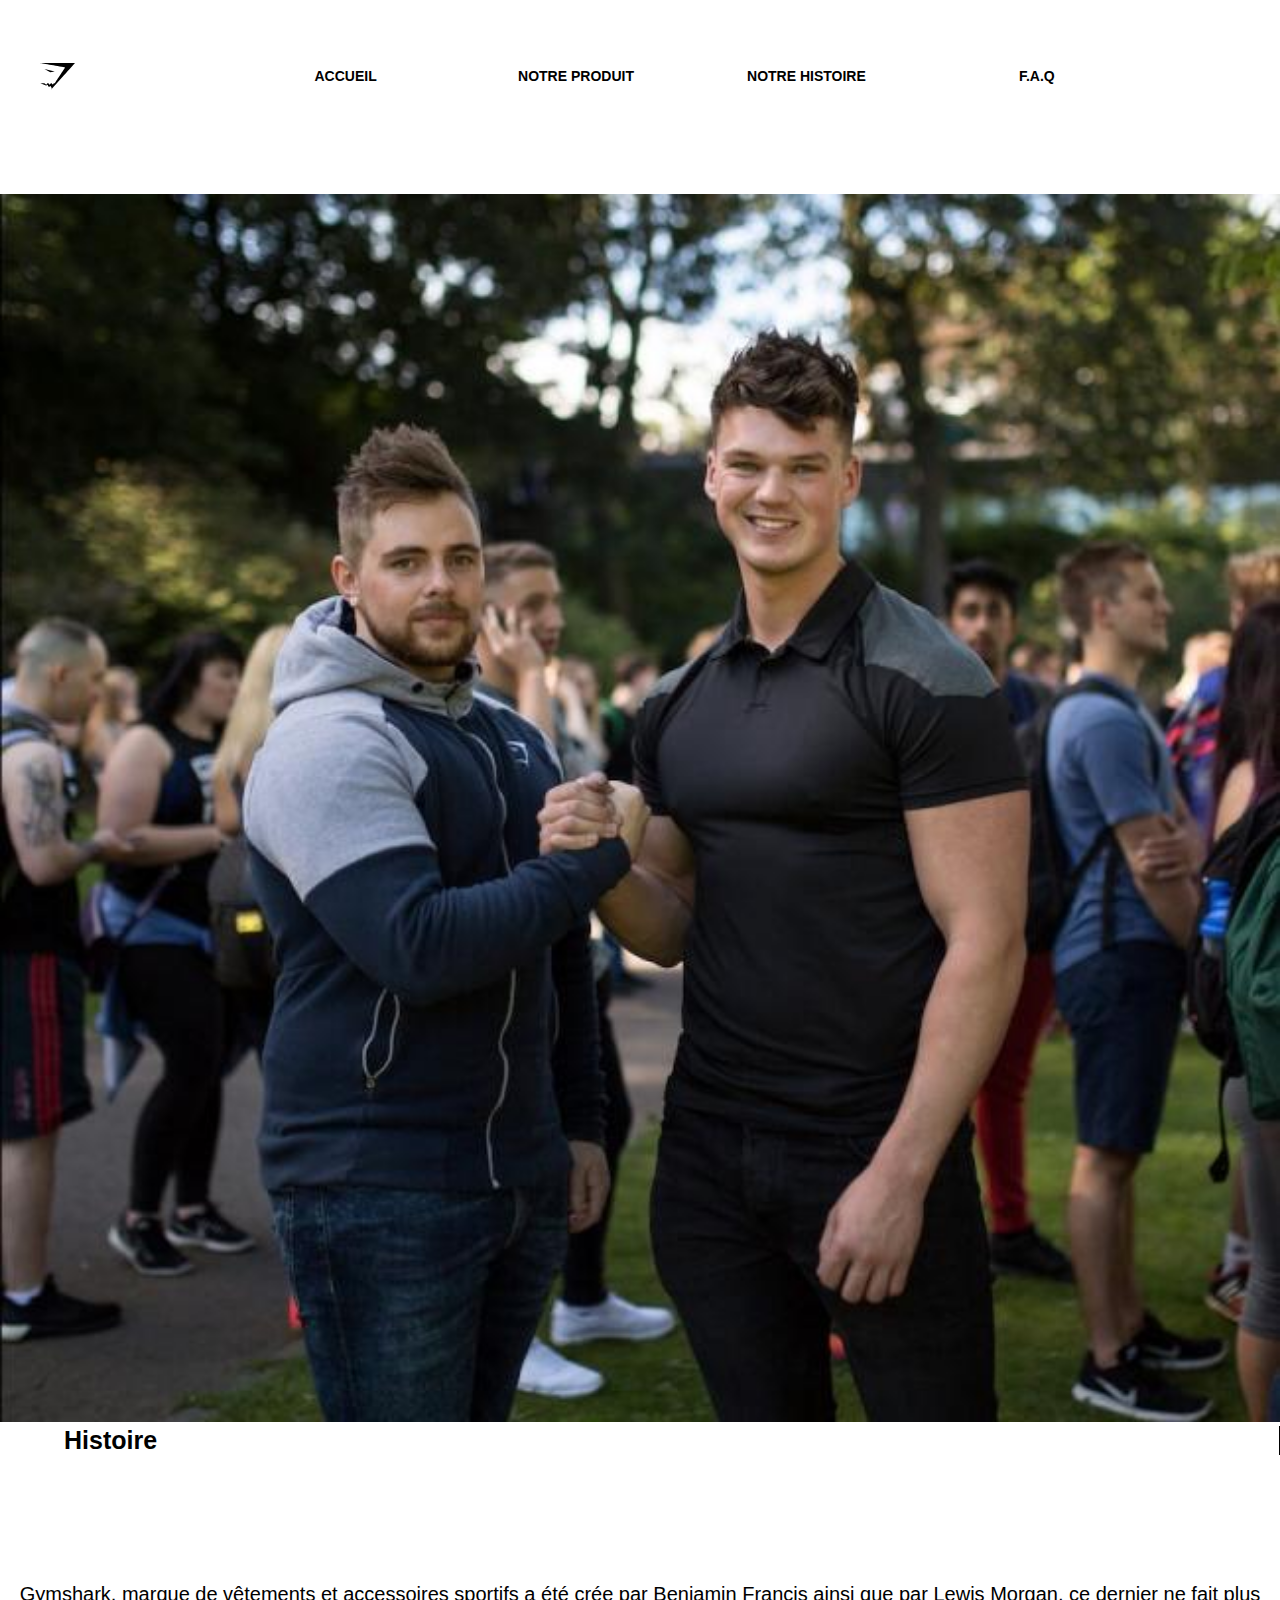
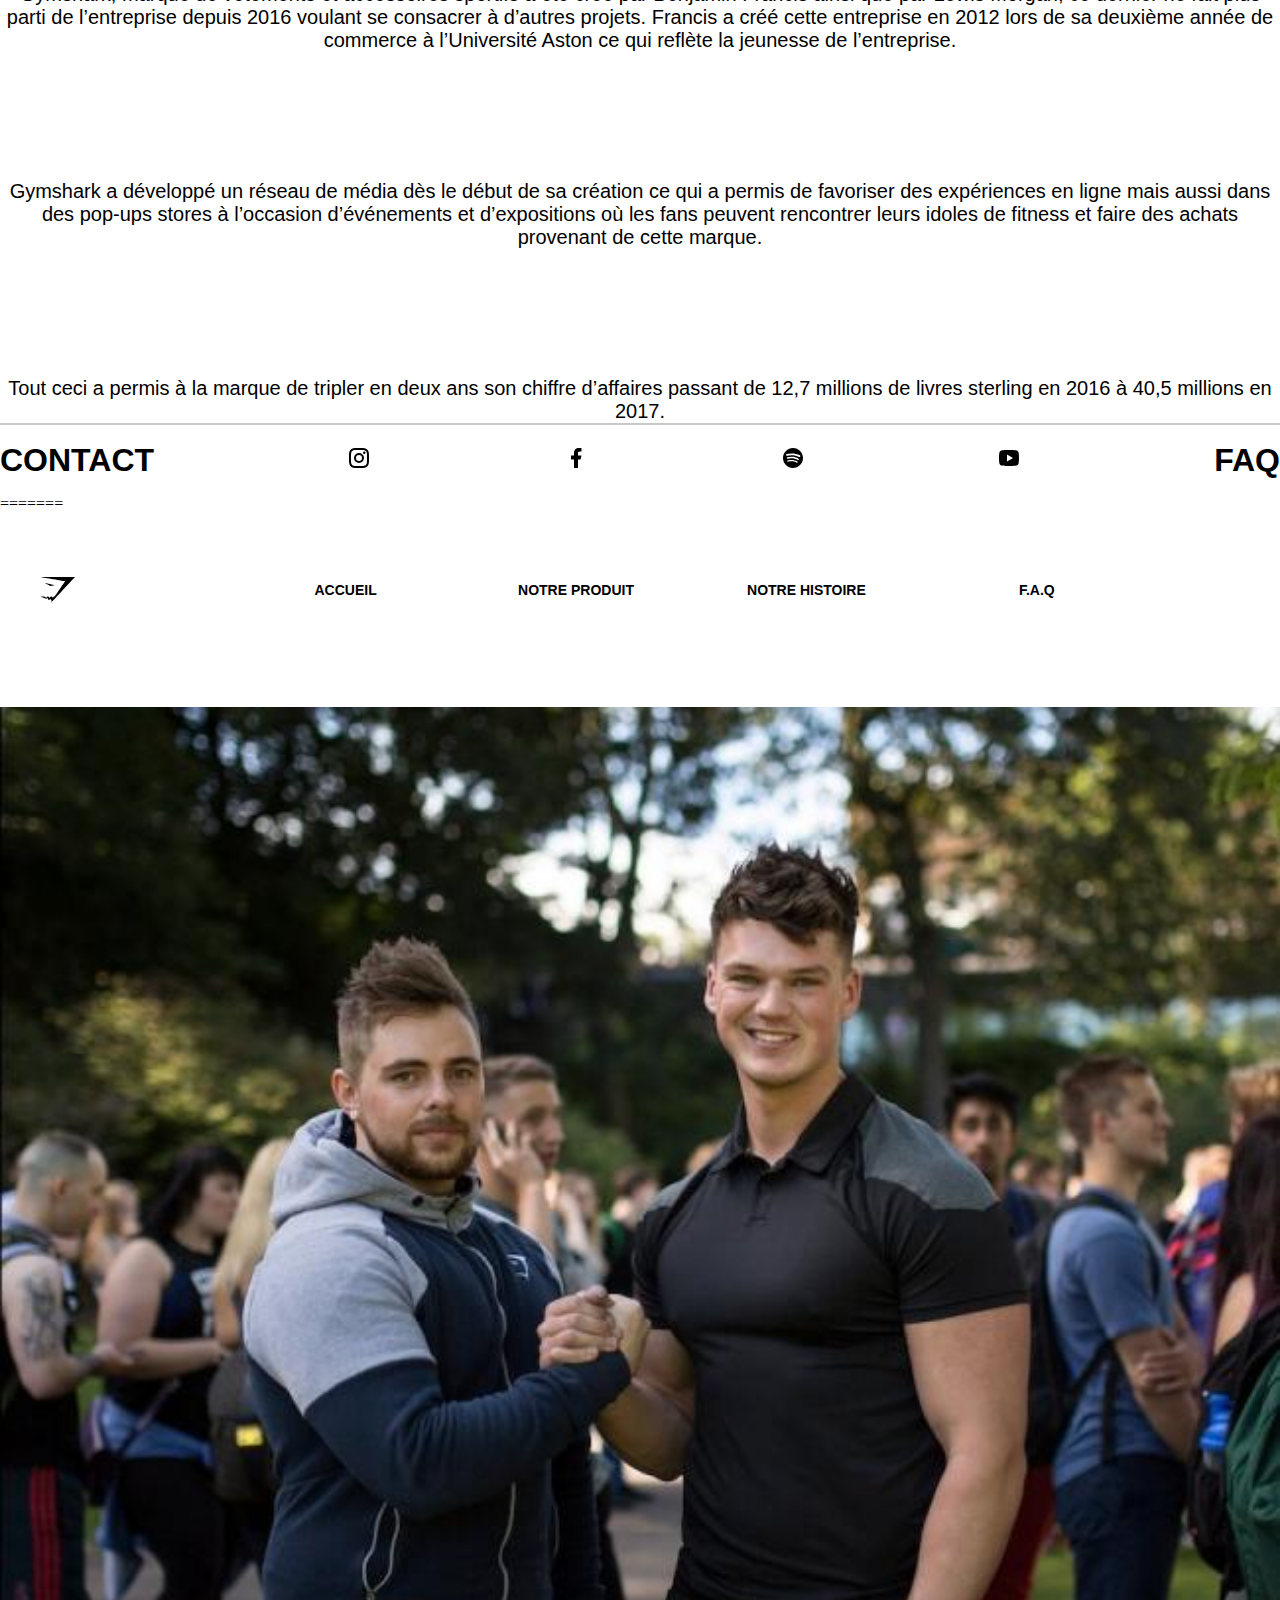
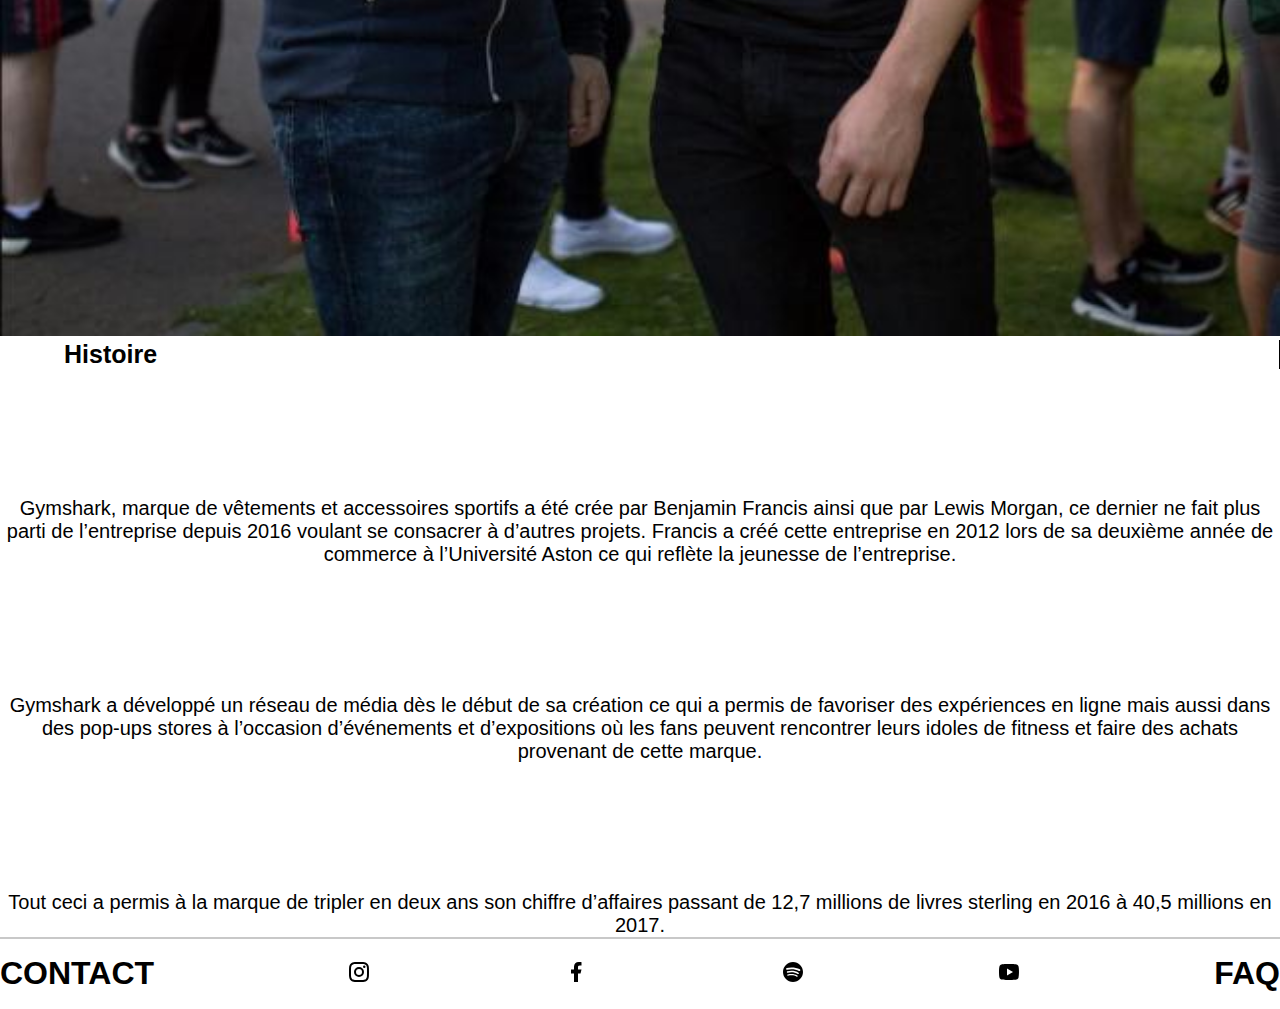
==== commit 01fd0a20: "Merge branch 'master' into charlesss" ====
--- a/article.html
+++ b/article.html
@@ -1,133 +1,270 @@
-<!DOCTYPE html>
-<html lang="en">
-  <head>
-    <meta charset="UTF-8" />
-    <meta name="viewport" content="width=device-width, initial-scale=1.0" />
-    <meta http-equiv="X-UA-Compatible" content="ie=edge" />
-    <link rel="stylesheet" href="style.css" />
-    <link rel="stylesheet" href="style-article.css" />
-    <title>Notre histoire </title>
-  </head>
-  <body>
-      <header>
-          <nav class="nav">
-            <ul class="nav-links">
-              <li class="desktop-li">
-                <a class="desktop-a" href="index.html">
-                  <img
-                    class="shark-desktop"
-                    src="assets/gymlogo.svg"
-                    alt="brand_shark_logo"
-                  />
-                </a>
-              </li>
-    
-              <li>
-                <a href="index.html"> Accueil</a>
-              </li>
-              <li>
-                <a href="sell.html"> Notre Produit</a>
-              </li>
-    
-              <li>
-                <a href="article.html">Notre histoire</a>
-              </li>
-              <li>
-                <a href="faq.html"> F.A.Q</a>
-              </li>
-            </ul>
-          </nav>
-          <nav class="logos">
-            <a href="index.html"
-              ><img class="shark-logo" src="assets/gym-logo-text.svg" alt="brand_shark_logo" />
-            </a>
-            <div class="burger">
-              <span></span>
-              <span></span>
-              <span></span>
-              <style></style>
-            </div>
-          </nav>
-        </header>
-    <main> 
-      <img
-            class="story-pic"
-            src="assets/histoire.jpg"
-            alt="story_img"
-          />
-        <article class="story-article">
-          <h3 class="story-title">Histoire</h3>
-          <p class="story-text">
-            Gymshark, marque de vêtements et accessoires sportifs a été crée par
-            Benjamin Francis ainsi que par Lewis Morgan, ce dernier ne fait plus
-            parti de l’entreprise depuis 2016 voulant se consacrer à d’autres
-            projets. Francis a créé cette entreprise en 2012 lors de sa deuxième
-            année de commerce à l’Université Aston ce qui reflète la jeunesse de
-            l’entreprise.
-          </p>
-          <p class="story-text">
-            Gymshark a développé un réseau de média dès le début de sa création
-            ce qui a permis de favoriser des expériences en ligne mais aussi
-            dans des pop-ups stores à l’occasion d’événements et d’expositions
-            où les fans peuvent rencontrer leurs idoles de fitness et faire des
-            achats provenant de cette marque.
-          </p>
-          <p class="story-text">
-            Tout ceci a permis à la marque de tripler en deux ans son chiffre
-            d’affaires passant de 12,7 millions de livres sterling en 2016 à
-            40,5 millions en 2017.
-          </p>
-        </article>
-      </section>
-    </main>
-
-  <!-- FOOTER -->
-  <footer>
-      <nav class="nav-footer">
-        <ul class="ul-contact">
-          <li>
-            <a href="https://www.instagram.com/redadouu/?hl=fr%22%3E">
-              <h1>CONTACT</h1>
-            </a>
-          </li>
-        </ul>
-
-        <ul class="ul-logo">
-          <li>
-            <a href="https://www.instagram.com/gymshark/" target="_blank"
-              ><img src="assets/insta.svg" alt="instagram"
-            /></a>
-          </li>
-          <li>
-            <a
-              href="https://www.facebook.com/GymsharkFRA/?brand_redir=129669023798560"
-              target="_blank"
-              ><img src="assets/facebook.svg" alt="facebook"
-            /></a>
-          </li>
-          <li>
-            <a
-              href="https://open.spotify.com/user/21o5jgmtm2yths6dx7sw4zm6a"
-              target="_blank"
-              ><img src="assets/spotify.svg" alt="spotify"
-            /></a>
-          </li>
-
-          <li>
-            <a href="https://www.youtube.com/user/GymSharkTV" target="_blank"
-              ><img src="assets/youtube.svg" alt="youtube"
-            /></a>
-          </li>
-        </ul>
-        <ul class="ul-faq">
-          <li>
-            <a href="faq.html"><h1>FAQ</h1></a>
-          </li>
-        </ul>
-      </nav>
-    </footer>
-
-
-    <script src="app.js"></script>
-  </body>
-</html>
+
+<!DOCTYPE html>
+<html lang="en">
+  <head>
+    <meta charset="UTF-8" />
+    <meta name="viewport" content="width=device-width, initial-scale=1.0" />
+    <meta http-equiv="X-UA-Compatible" content="ie=edge" />
+    <link rel="stylesheet" href="style.css" />
+    <link rel="stylesheet" href="style-article.css" />
+    <title>Notre histoire </title>
+  </head>
+  <body>
+      <header>
+          <nav class="nav">
+            <ul class="nav-links">
+              <li class="desktop-li">
+                <a class="desktop-a" href="index.html">
+                  <img
+                    class="shark-desktop"
+                    src="assets/gymlogo.svg"
+                    alt="brand_shark_logo"
+                  />
+                </a>
+              </li>
+    
+              <li>
+                <a href="index.html"> Accueil</a>
+              </li>
+              <li>
+                <a href="sell.html"> Notre Produit</a>
+              </li>
+    
+              <li>
+                <a href="article.html">Notre histoire</a>
+              </li>
+              <li>
+                <a href="faq.html"> F.A.Q</a>
+              </li>
+            </ul>
+          </nav>
+          <nav class="logos">
+            <a href="index.html"
+              ><img class="shark-logo" src="assets/gym-logo-text.svg" alt="brand_shark_logo" />
+            </a>
+            <div class="burger">
+              <span></span>
+              <span></span>
+              <span></span>
+              <style></style>
+            </div>
+          </nav>
+        </header>
+    <main> 
+      <img
+            class="story-pic"
+            src="assets/histoire.jpg"
+            alt="story_img"
+          />
+        <article class="story-article">
+          <h3 class="story-title">Histoire</h3>
+          <p class="story-text">
+            Gymshark, marque de vêtements et accessoires sportifs a été crée par
+            Benjamin Francis ainsi que par Lewis Morgan, ce dernier ne fait plus
+            parti de l’entreprise depuis 2016 voulant se consacrer à d’autres
+            projets. Francis a créé cette entreprise en 2012 lors de sa deuxième
+            année de commerce à l’Université Aston ce qui reflète la jeunesse de
+            l’entreprise.
+          </p>
+          <p class="story-text">
+            Gymshark a développé un réseau de média dès le début de sa création
+            ce qui a permis de favoriser des expériences en ligne mais aussi
+            dans des pop-ups stores à l’occasion d’événements et d’expositions
+            où les fans peuvent rencontrer leurs idoles de fitness et faire des
+            achats provenant de cette marque.
+          </p>
+          <p class="story-text">
+            Tout ceci a permis à la marque de tripler en deux ans son chiffre
+            d’affaires passant de 12,7 millions de livres sterling en 2016 à
+            40,5 millions en 2017.
+          </p>
+        </article>
+      </section>
+    </main>
+
+  <!-- FOOTER -->
+  <footer>
+      <nav class="nav-footer">
+        <ul class="ul-contact">
+          <li>
+            <a href="https://www.instagram.com/redadouu/?hl=fr%22%3E">
+              <h1>CONTACT</h1>
+            </a>
+          </li>
+        </ul>
+
+        <ul class="ul-logo">
+          <li>
+            <a href="https://www.instagram.com/gymshark/" target="_blank"
+              ><img src="assets/insta.svg" alt="instagram"
+            /></a>
+          </li>
+          <li>
+            <a
+              href="https://www.facebook.com/GymsharkFRA/?brand_redir=129669023798560"
+              target="_blank"
+              ><img src="assets/facebook.svg" alt="facebook"
+            /></a>
+          </li>
+          <li>
+            <a
+              href="https://open.spotify.com/user/21o5jgmtm2yths6dx7sw4zm6a"
+              target="_blank"
+              ><img src="assets/spotify.svg" alt="spotify"
+            /></a>
+          </li>
+
+          <li>
+            <a href="https://www.youtube.com/user/GymSharkTV" target="_blank"
+              ><img src="assets/youtube.svg" alt="youtube"
+            /></a>
+          </li>
+        </ul>
+        <ul class="ul-faq">
+          <li>
+            <a href="faq.html"><h1>FAQ</h1></a>
+          </li>
+        </ul>
+      </nav>
+    </footer>
+
+
+    <script src="app.js"></script>
+  </body>
+</html>
+=======
+<!DOCTYPE html>
+<html lang="en">
+  <head>
+    <meta charset="UTF-8" />
+    <meta name="viewport" content="width=device-width, initial-scale=1.0" />
+    <meta http-equiv="X-UA-Compatible" content="ie=edge" />
+    <link rel="stylesheet" href="style.css" />
+    <link rel="stylesheet" href="style-article.css" />
+    <title>Notre histoire </title>
+   
+  </head>
+   <script src="article.js"></script>
+  <body>
+      <header>
+          <nav class="nav">
+            <ul class="nav-links">
+              <li class="desktop-li">
+                <a class="desktop-a" href="index.html">
+                  <img
+                    class="shark-desktop"
+                    src="assets/gymlogo.svg"
+                    alt="brand_shark_logo"
+                  />
+                </a>
+              </li>
+    
+              <li>
+                <a href="index.html"> Accueil</a>
+              </li>
+              <li>
+                <a href="sell.html"> Notre Produit</a>
+              </li>
+    
+              <li>
+                <a href="article.html">Notre histoire</a>
+              </li>
+              <li>
+                <a href="faq.html"> F.A.Q</a>
+              </li>
+            </ul>
+          </nav>
+          <nav class="logos">
+            <a href="index.html"
+              ><img class="shark-logo" src="assets/gym-logo-text.svg" alt="brand_shark_logo" />
+            </a>
+            <div class="burger">
+              <span></span>
+              <span></span>
+              <span></span>
+              <style></style>
+            </div>
+          </nav>
+        </header>
+    <main> 
+      <img
+            class="story-pic"
+            src="assets/histoire.jpg"
+            alt="story_img"
+          />
+        <article class="story-article">
+          <h3 class="story-title">Histoire</h3>
+          <p class="story-text">
+            Gymshark, marque de vêtements et accessoires sportifs a été crée par
+            Benjamin Francis ainsi que par Lewis Morgan, ce dernier ne fait plus
+            parti de l’entreprise depuis 2016 voulant se consacrer à d’autres
+            projets. Francis a créé cette entreprise en 2012 lors de sa deuxième
+            année de commerce à l’Université Aston ce qui reflète la jeunesse de
+            l’entreprise.
+          </p>
+          <p class="story-text">
+            Gymshark a développé un réseau de média dès le début de sa création
+            ce qui a permis de favoriser des expériences en ligne mais aussi
+            dans des pop-ups stores à l’occasion d’événements et d’expositions
+            où les fans peuvent rencontrer leurs idoles de fitness et faire des
+            achats provenant de cette marque.
+          </p>
+          <p class="story-text">
+            Tout ceci a permis à la marque de tripler en deux ans son chiffre
+            d’affaires passant de 12,7 millions de livres sterling en 2016 à
+            40,5 millions en 2017.
+          </p>
+        </article>
+      </section>
+    </main>
+  <!-- FOOTER -->
+  <footer>
+      <nav class="nav-footer">
+        <ul class="ul-contact">
+          <li>
+            <a href="https://www.instagram.com/redadouu/?hl=fr%22%3E">
+              <h1>CONTACT</h1>
+            </a>
+          </li>
+        </ul>
+
+        <ul class="ul-logo">
+          <li>
+            <a href="https://www.instagram.com/gymshark/" target="_blank"
+              ><img src="assets/insta.svg" alt="instagram"
+            /></a>
+          </li>
+          <li>
+            <a
+              href="https://www.facebook.com/GymsharkFRA/?brand_redir=129669023798560"
+              target="_blank"
+              ><img src="assets/facebook.svg" alt="facebook"
+            /></a>
+          </li>
+          <li>
+            <a
+              href="https://open.spotify.com/user/21o5jgmtm2yths6dx7sw4zm6a"
+              target="_blank"
+              ><img src="assets/spotify.svg" alt="spotify"
+            /></a>
+          </li>
+
+          <li>
+            <a href="https://www.youtube.com/user/GymSharkTV" target="_blank"
+              ><img src="assets/youtube.svg" alt="youtube"
+            /></a>
+          </li>
+        </ul>
+        <ul class="ul-faq">
+          <li>
+            <a href="faq.html"><h1>FAQ</h1></a>
+          </li>
+        </ul>
+      </nav>
+    </footer>
+
+
+    <script src="app.js"></script>
+
+  </body>
+</html>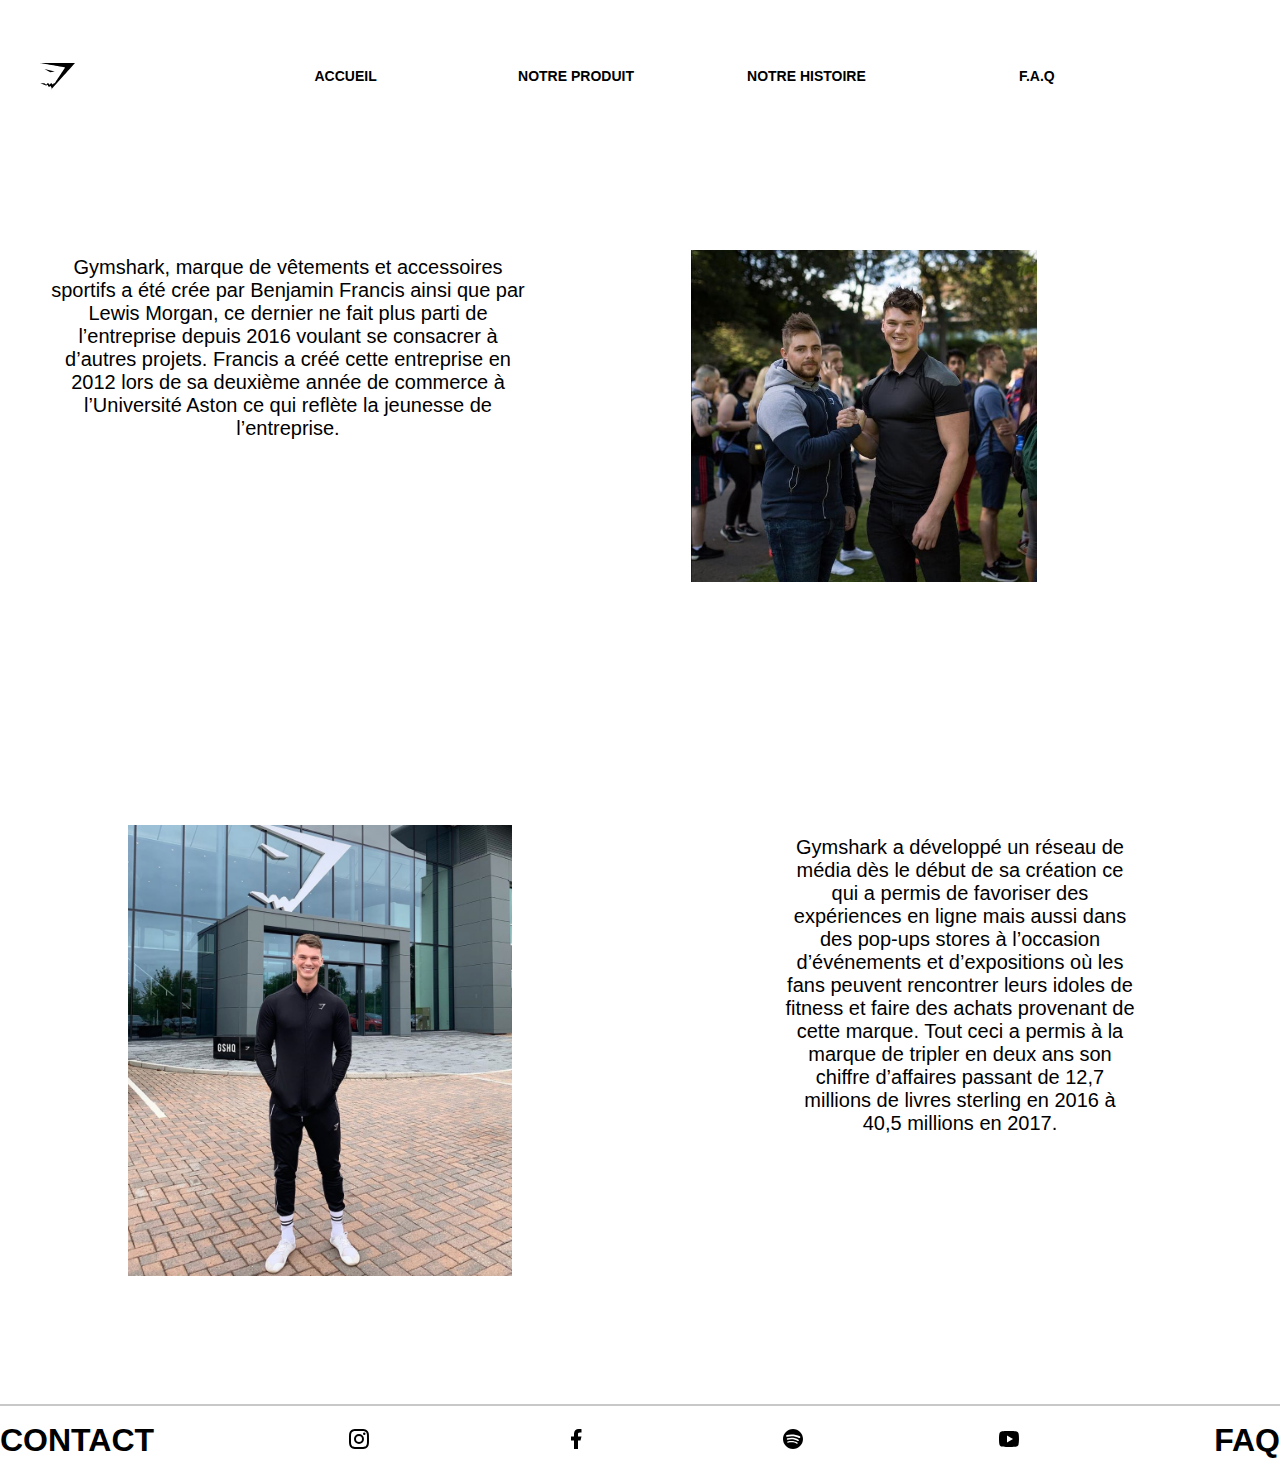
==== commit f3bd1573: "story" ====
--- a/article.html
+++ b/article.html
@@ -1,270 +1,146 @@
-
-<!DOCTYPE html>
-<html lang="en">
-  <head>
-    <meta charset="UTF-8" />
-    <meta name="viewport" content="width=device-width, initial-scale=1.0" />
-    <meta http-equiv="X-UA-Compatible" content="ie=edge" />
-    <link rel="stylesheet" href="style.css" />
-    <link rel="stylesheet" href="style-article.css" />
-    <title>Notre histoire </title>
-  </head>
-  <body>
-      <header>
-          <nav class="nav">
-            <ul class="nav-links">
-              <li class="desktop-li">
-                <a class="desktop-a" href="index.html">
-                  <img
-                    class="shark-desktop"
-                    src="assets/gymlogo.svg"
-                    alt="brand_shark_logo"
-                  />
-                </a>
-              </li>
-    
-              <li>
-                <a href="index.html"> Accueil</a>
-              </li>
-              <li>
-                <a href="sell.html"> Notre Produit</a>
-              </li>
-    
-              <li>
-                <a href="article.html">Notre histoire</a>
-              </li>
-              <li>
-                <a href="faq.html"> F.A.Q</a>
-              </li>
-            </ul>
-          </nav>
-          <nav class="logos">
-            <a href="index.html"
-              ><img class="shark-logo" src="assets/gym-logo-text.svg" alt="brand_shark_logo" />
-            </a>
-            <div class="burger">
-              <span></span>
-              <span></span>
-              <span></span>
-              <style></style>
-            </div>
-          </nav>
-        </header>
-    <main> 
-      <img
-            class="story-pic"
-            src="assets/histoire.jpg"
-            alt="story_img"
-          />
-        <article class="story-article">
-          <h3 class="story-title">Histoire</h3>
-          <p class="story-text">
-            Gymshark, marque de vêtements et accessoires sportifs a été crée par
-            Benjamin Francis ainsi que par Lewis Morgan, ce dernier ne fait plus
-            parti de l’entreprise depuis 2016 voulant se consacrer à d’autres
-            projets. Francis a créé cette entreprise en 2012 lors de sa deuxième
-            année de commerce à l’Université Aston ce qui reflète la jeunesse de
-            l’entreprise.
-          </p>
-          <p class="story-text">
-            Gymshark a développé un réseau de média dès le début de sa création
-            ce qui a permis de favoriser des expériences en ligne mais aussi
-            dans des pop-ups stores à l’occasion d’événements et d’expositions
-            où les fans peuvent rencontrer leurs idoles de fitness et faire des
-            achats provenant de cette marque.
-          </p>
-          <p class="story-text">
-            Tout ceci a permis à la marque de tripler en deux ans son chiffre
-            d’affaires passant de 12,7 millions de livres sterling en 2016 à
-            40,5 millions en 2017.
-          </p>
-        </article>
-      </section>
-    </main>
-
-  <!-- FOOTER -->
-  <footer>
-      <nav class="nav-footer">
-        <ul class="ul-contact">
-          <li>
-            <a href="https://www.instagram.com/redadouu/?hl=fr%22%3E">
-              <h1>CONTACT</h1>
-            </a>
-          </li>
-        </ul>
-
-        <ul class="ul-logo">
-          <li>
-            <a href="https://www.instagram.com/gymshark/" target="_blank"
-              ><img src="assets/insta.svg" alt="instagram"
-            /></a>
-          </li>
-          <li>
-            <a
-              href="https://www.facebook.com/GymsharkFRA/?brand_redir=129669023798560"
-              target="_blank"
-              ><img src="assets/facebook.svg" alt="facebook"
-            /></a>
-          </li>
-          <li>
-            <a
-              href="https://open.spotify.com/user/21o5jgmtm2yths6dx7sw4zm6a"
-              target="_blank"
-              ><img src="assets/spotify.svg" alt="spotify"
-            /></a>
-          </li>
-
-          <li>
-            <a href="https://www.youtube.com/user/GymSharkTV" target="_blank"
-              ><img src="assets/youtube.svg" alt="youtube"
-            /></a>
-          </li>
-        </ul>
-        <ul class="ul-faq">
-          <li>
-            <a href="faq.html"><h1>FAQ</h1></a>
-          </li>
-        </ul>
-      </nav>
-    </footer>
-
-
-    <script src="app.js"></script>
-  </body>
-</html>
-=======
-<!DOCTYPE html>
-<html lang="en">
-  <head>
-    <meta charset="UTF-8" />
-    <meta name="viewport" content="width=device-width, initial-scale=1.0" />
-    <meta http-equiv="X-UA-Compatible" content="ie=edge" />
-    <link rel="stylesheet" href="style.css" />
-    <link rel="stylesheet" href="style-article.css" />
-    <title>Notre histoire </title>
-   
-  </head>
-   <script src="article.js"></script>
-  <body>
-      <header>
-          <nav class="nav">
-            <ul class="nav-links">
-              <li class="desktop-li">
-                <a class="desktop-a" href="index.html">
-                  <img
-                    class="shark-desktop"
-                    src="assets/gymlogo.svg"
-                    alt="brand_shark_logo"
-                  />
-                </a>
-              </li>
-    
-              <li>
-                <a href="index.html"> Accueil</a>
-              </li>
-              <li>
-                <a href="sell.html"> Notre Produit</a>
-              </li>
-    
-              <li>
-                <a href="article.html">Notre histoire</a>
-              </li>
-              <li>
-                <a href="faq.html"> F.A.Q</a>
-              </li>
-            </ul>
-          </nav>
-          <nav class="logos">
-            <a href="index.html"
-              ><img class="shark-logo" src="assets/gym-logo-text.svg" alt="brand_shark_logo" />
-            </a>
-            <div class="burger">
-              <span></span>
-              <span></span>
-              <span></span>
-              <style></style>
-            </div>
-          </nav>
-        </header>
-    <main> 
-      <img
-            class="story-pic"
-            src="assets/histoire.jpg"
-            alt="story_img"
-          />
-        <article class="story-article">
-          <h3 class="story-title">Histoire</h3>
-          <p class="story-text">
-            Gymshark, marque de vêtements et accessoires sportifs a été crée par
-            Benjamin Francis ainsi que par Lewis Morgan, ce dernier ne fait plus
-            parti de l’entreprise depuis 2016 voulant se consacrer à d’autres
-            projets. Francis a créé cette entreprise en 2012 lors de sa deuxième
-            année de commerce à l’Université Aston ce qui reflète la jeunesse de
-            l’entreprise.
-          </p>
-          <p class="story-text">
-            Gymshark a développé un réseau de média dès le début de sa création
-            ce qui a permis de favoriser des expériences en ligne mais aussi
-            dans des pop-ups stores à l’occasion d’événements et d’expositions
-            où les fans peuvent rencontrer leurs idoles de fitness et faire des
-            achats provenant de cette marque.
-          </p>
-          <p class="story-text">
-            Tout ceci a permis à la marque de tripler en deux ans son chiffre
-            d’affaires passant de 12,7 millions de livres sterling en 2016 à
-            40,5 millions en 2017.
-          </p>
-        </article>
-      </section>
-    </main>
-  <!-- FOOTER -->
-  <footer>
-      <nav class="nav-footer">
-        <ul class="ul-contact">
-          <li>
-            <a href="https://www.instagram.com/redadouu/?hl=fr%22%3E">
-              <h1>CONTACT</h1>
-            </a>
-          </li>
-        </ul>
-
-        <ul class="ul-logo">
-          <li>
-            <a href="https://www.instagram.com/gymshark/" target="_blank"
-              ><img src="assets/insta.svg" alt="instagram"
-            /></a>
-          </li>
-          <li>
-            <a
-              href="https://www.facebook.com/GymsharkFRA/?brand_redir=129669023798560"
-              target="_blank"
-              ><img src="assets/facebook.svg" alt="facebook"
-            /></a>
-          </li>
-          <li>
-            <a
-              href="https://open.spotify.com/user/21o5jgmtm2yths6dx7sw4zm6a"
-              target="_blank"
-              ><img src="assets/spotify.svg" alt="spotify"
-            /></a>
-          </li>
-
-          <li>
-            <a href="https://www.youtube.com/user/GymSharkTV" target="_blank"
-              ><img src="assets/youtube.svg" alt="youtube"
-            /></a>
-          </li>
-        </ul>
-        <ul class="ul-faq">
-          <li>
-            <a href="faq.html"><h1>FAQ</h1></a>
-          </li>
-        </ul>
-      </nav>
-    </footer>
-
-
-    <script src="app.js"></script>
-
-  </body>
-</html>+<!DOCTYPE html>
+<html lang="en">
+  <head>
+    <meta charset="UTF-8" />
+    <meta name="viewport" content="width=device-width, initial-scale=1.0" />
+    <meta http-equiv="X-UA-Compatible" content="ie=edge" />
+    <link rel="stylesheet" href="style.css" />
+    <link rel="stylesheet" href="style-article.css" />
+    <title>Notre histoire</title>
+  </head>
+  <body>
+    <header>
+      <nav class="nav">
+        <ul class="nav-links">
+          <li class="desktop-li">
+            <a class="desktop-a" href="index.html">
+              <img
+                class="shark-desktop"
+                src="assets/gymlogo.svg"
+                alt="brand_shark_logo"
+              />
+            </a>
+          </li>
+
+          <li>
+            <a href="index.html"> Accueil</a>
+          </li>
+          <li>
+            <a href="sell.html"> Notre Produit</a>
+          </li>
+
+          <li>
+            <a href="article.html">Notre histoire</a>
+          </li>
+          <li>
+            <a href="faq.html"> F.A.Q</a>
+          </li>
+        </ul>
+      </nav>
+      <nav class="logos">
+        <a href="index.html"
+          ><img
+            class="shark-logo"
+            src="assets/gym-logo-text.svg"
+            alt="brand_shark_logo"
+          />
+        </a>
+        <div class="burger">
+          <span></span>
+          <span></span>
+          <span></span>
+          <style></style>
+        </div>
+      </nav>
+    </header>
+    <main>
+      <section class="first-section">
+        <article class="shirt-article mobile-article ">
+          <div class="reverse">
+            <p class="description-train">
+              Gymshark, marque de vêtements et accessoires sportifs a été crée
+              par Benjamin Francis ainsi que par Lewis Morgan, ce dernier ne
+              fait plus parti de l’entreprise depuis 2016 voulant se consacrer à
+              d’autres projets. Francis a créé cette entreprise en 2012 lors de
+              sa deuxième année de commerce à l’Université Aston ce qui reflète
+              la jeunesse de l’entreprise.
+            </p>
+          </div>
+          <img
+            class="shirt-front image-article"
+            src="assets/histoire.jpg"
+            alt="t-shirt_electrodes"
+          />
+        </article>
+
+        <article class="shirt-article shirt-article2" id="article1">
+          <div class="reverse">
+            <p class="description-shirt">
+              Gymshark a développé un réseau de média dès le début de sa
+              création ce qui a permis de favoriser des expériences en ligne
+              mais aussi dans des pop-ups stores à l’occasion d’événements et
+              d’expositions où les fans peuvent rencontrer leurs idoles de
+              fitness et faire des achats provenant de cette marque. Tout ceci a
+              permis à la marque de tripler en deux ans son chiffre d’affaires
+              passant de 12,7 millions de livres sterling en 2016 à 40,5
+              millions en 2017.
+            </p>
+          </div>
+          <img
+            class="shirt-front image-article"
+            src="assets/article.png"
+            alt="application"
+          />
+        </article>
+      </section>
+    </main>
+
+    <!-- FOOTER -->
+    <footer>
+      <nav class="nav-footer">
+        <ul class="ul-contact">
+          <li>
+            <a href="https://www.instagram.com/redadouu/?hl=fr%22%3E">
+              <h1>CONTACT</h1>
+            </a>
+          </li>
+        </ul>
+
+        <ul class="ul-logo">
+          <li>
+            <a href="https://www.instagram.com/gymshark/" target="_blank"
+              ><img src="assets/insta.svg" alt="instagram"
+            /></a>
+          </li>
+          <li>
+            <a
+              href="https://www.facebook.com/GymsharkFRA/?brand_redir=129669023798560"
+              target="_blank"
+              ><img src="assets/facebook.svg" alt="facebook"
+            /></a>
+          </li>
+          <li>
+            <a
+              href="https://open.spotify.com/user/21o5jgmtm2yths6dx7sw4zm6a"
+              target="_blank"
+              ><img src="assets/spotify.svg" alt="spotify"
+            /></a>
+          </li>
+
+          <li>
+            <a href="https://www.youtube.com/user/GymSharkTV" target="_blank"
+              ><img src="assets/youtube.svg" alt="youtube"
+            /></a>
+          </li>
+        </ul>
+        <ul class="ul-faq">
+          <li>
+            <a href="faq.html"><h1>FAQ</h1></a>
+          </li>
+        </ul>
+      </nav>
+    </footer>
+
+    <script src="app.js"></script>
+  </body>
+</html>
--- a/style.css
+++ b/style.css
@@ -251,8 +251,7 @@
 }
 
 .shirt-front {
-  width: 80%;
-  margin: 10%;
+  width: 40%;
 }
 .sub-article {
   opacity: 0;
@@ -659,7 +658,7 @@
   }
 
   .shirt-front {
-    width: 80%;
+    width: 30%;
     margin: 10%;
   }
   .sub-article {
--- a/style-article.css
+++ b/style-article.css
@@ -1,3 +1,49 @@
+/* Image */
+/* MEDIA LAST MINUTE FIX ARTICLE */
+
+@media screen and (max-width: 768px) {
+  .image-article {
+    display: none;
+  }
+  .histoire-article {
+    display: none;
+  }
+  .mobile-article {
+    margin-top: 160px;
+  }
+  .description-train {
+    width: 85%;
+    height: 50%;
+    text-align: justify;
+    margin-left: 7.5%;
+  }
+  .description-shirt {
+    width: 85%;
+    height: 50%;
+    text-align: justify;
+    margin-top: 7%;
+    margin-left: 7.5%;
+    margin-right: 0%;
+    margin-bottom: 7.5%;
+  }
+}
+/* MEDIA LAST MINUTE FIX ARTICLE */
+.article-image {
+  height: 50%;
+  width: 50%;
+}
+
+.article-story {
+  height: 100vh;
+  width: 100%;
+}
+.article-story p {
+  border: 2px solid red;
+  margin-top: 150px;
+}
+.text-article2 {
+  -top: -100px;
+}
 .footer-medias {
   text-align: center;
 }
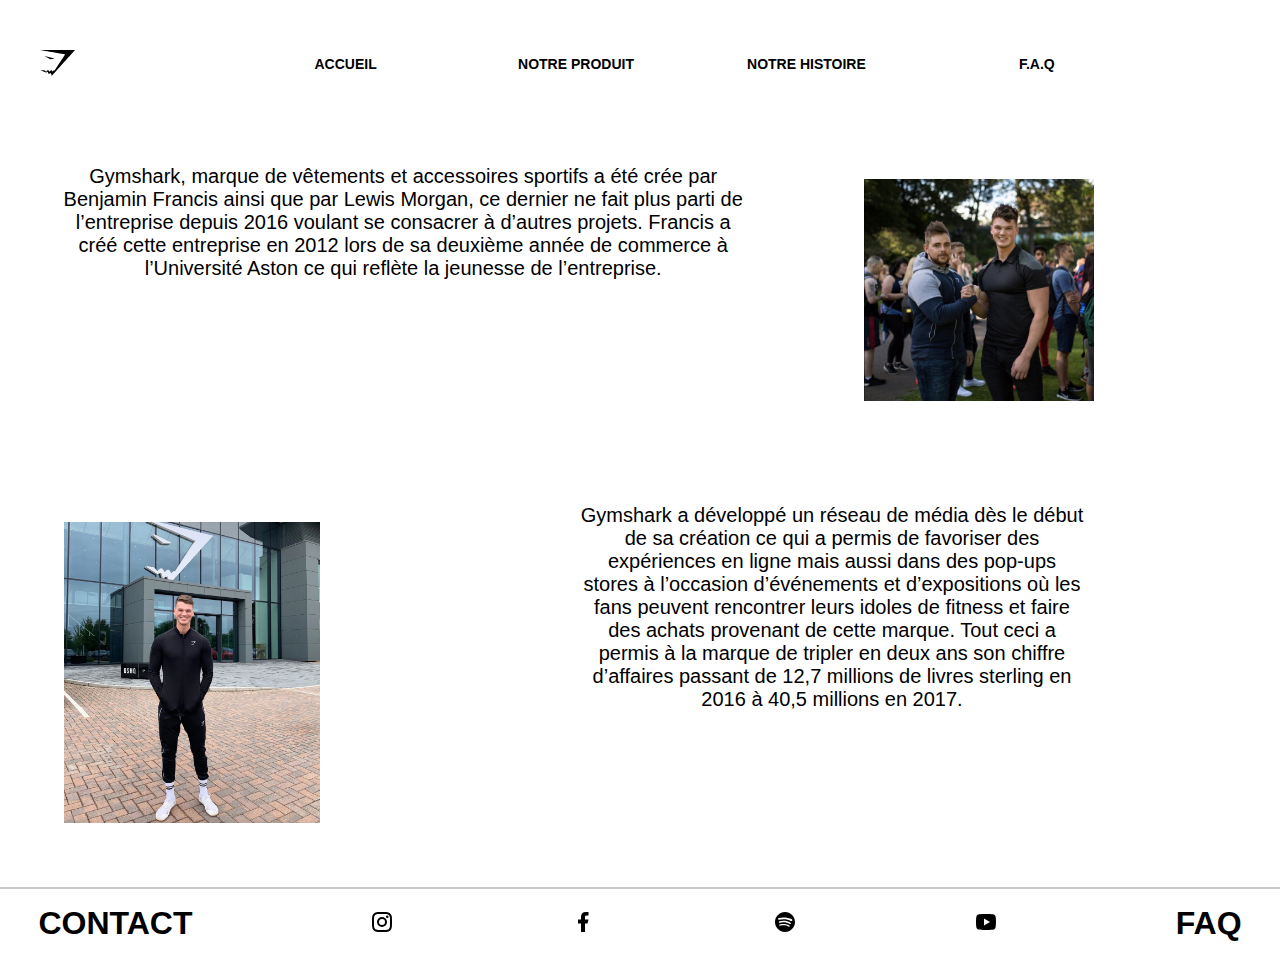
==== commit 90a2cc74: "icons" ====
--- a/article.html
+++ b/article.html
@@ -1,146 +1,150 @@
-<!DOCTYPE html>
-<html lang="en">
-  <head>
-    <meta charset="UTF-8" />
-    <meta name="viewport" content="width=device-width, initial-scale=1.0" />
-    <meta http-equiv="X-UA-Compatible" content="ie=edge" />
-    <link rel="stylesheet" href="style.css" />
-    <link rel="stylesheet" href="style-article.css" />
-    <title>Notre histoire</title>
-  </head>
-  <body>
-    <header>
-      <nav class="nav">
-        <ul class="nav-links">
-          <li class="desktop-li">
-            <a class="desktop-a" href="index.html">
-              <img
-                class="shark-desktop"
-                src="assets/gymlogo.svg"
-                alt="brand_shark_logo"
-              />
-            </a>
-          </li>
-
-          <li>
-            <a href="index.html"> Accueil</a>
-          </li>
-          <li>
-            <a href="sell.html"> Notre Produit</a>
-          </li>
-
-          <li>
-            <a href="article.html">Notre histoire</a>
-          </li>
-          <li>
-            <a href="faq.html"> F.A.Q</a>
-          </li>
-        </ul>
-      </nav>
-      <nav class="logos">
-        <a href="index.html"
-          ><img
-            class="shark-logo"
-            src="assets/gym-logo-text.svg"
-            alt="brand_shark_logo"
-          />
-        </a>
-        <div class="burger">
-          <span></span>
-          <span></span>
-          <span></span>
-          <style></style>
-        </div>
-      </nav>
-    </header>
-    <main>
-      <section class="first-section">
-        <article class="shirt-article mobile-article ">
-          <div class="reverse">
-            <p class="description-train">
-              Gymshark, marque de vêtements et accessoires sportifs a été crée
-              par Benjamin Francis ainsi que par Lewis Morgan, ce dernier ne
-              fait plus parti de l’entreprise depuis 2016 voulant se consacrer à
-              d’autres projets. Francis a créé cette entreprise en 2012 lors de
-              sa deuxième année de commerce à l’Université Aston ce qui reflète
-              la jeunesse de l’entreprise.
-            </p>
-          </div>
-          <img
-            class="shirt-front image-article"
-            src="assets/histoire.jpg"
-            alt="t-shirt_electrodes"
-          />
-        </article>
-
-        <article class="shirt-article shirt-article2" id="article1">
-          <div class="reverse">
-            <p class="description-shirt">
-              Gymshark a développé un réseau de média dès le début de sa
-              création ce qui a permis de favoriser des expériences en ligne
-              mais aussi dans des pop-ups stores à l’occasion d’événements et
-              d’expositions où les fans peuvent rencontrer leurs idoles de
-              fitness et faire des achats provenant de cette marque. Tout ceci a
-              permis à la marque de tripler en deux ans son chiffre d’affaires
-              passant de 12,7 millions de livres sterling en 2016 à 40,5
-              millions en 2017.
-            </p>
-          </div>
-          <img
-            class="shirt-front image-article"
-            src="assets/article.png"
-            alt="application"
-          />
-        </article>
-      </section>
-    </main>
-
-    <!-- FOOTER -->
-    <footer>
-      <nav class="nav-footer">
-        <ul class="ul-contact">
-          <li>
-            <a href="https://www.instagram.com/redadouu/?hl=fr%22%3E">
-              <h1>CONTACT</h1>
-            </a>
-          </li>
-        </ul>
-
-        <ul class="ul-logo">
-          <li>
-            <a href="https://www.instagram.com/gymshark/" target="_blank"
-              ><img src="assets/insta.svg" alt="instagram"
-            /></a>
-          </li>
-          <li>
-            <a
-              href="https://www.facebook.com/GymsharkFRA/?brand_redir=129669023798560"
-              target="_blank"
-              ><img src="assets/facebook.svg" alt="facebook"
-            /></a>
-          </li>
-          <li>
-            <a
-              href="https://open.spotify.com/user/21o5jgmtm2yths6dx7sw4zm6a"
-              target="_blank"
-              ><img src="assets/spotify.svg" alt="spotify"
-            /></a>
-          </li>
-
-          <li>
-            <a href="https://www.youtube.com/user/GymSharkTV" target="_blank"
-              ><img src="assets/youtube.svg" alt="youtube"
-            /></a>
-          </li>
-        </ul>
-        <ul class="ul-faq">
-          <li>
-            <a href="faq.html"><h1>FAQ</h1></a>
-          </li>
-        </ul>
-      </nav>
-    </footer>
-
-    <script src="app.js"></script>
-  </body>
-</html>
+<!DOCTYPE html>
+<html lang="en">
+  <head>
+    <meta charset="UTF-8" />
+    <meta name="viewport" content="width=device-width, initial-scale=1.0" />
+    <meta http-equiv="X-UA-Compatible" content="ie=edge" />
+    <link rel="stylesheet" href="style.css" />
+    <link rel="stylesheet" href="style-article.css" />
+    <link rel="shortcut icon" type="image/x-icon" href="assets/gymlogo.ico" />
+    <title>Notre histoire</title>
+  </head>
+  <body>
+    <header>
+      <nav class="nav">
+        <ul class="nav-links">
+          <li class="desktop-li">
+            <a class="desktop-a" href="index.html">
+              <img
+                class="shark-desktop"
+                src="assets/gymlogo.svg"
+                alt="brand_shark_logo"
+              />
+            </a>
+          </li>
+
+          <li>
+            <a href="index.html"> Accueil</a>
+          </li>
+          <li>
+            <a href="sell.html"> Notre Produit</a>
+          </li>
+
+          <li>
+            <a href="article.html">Notre histoire</a>
+          </li>
+          <li>
+            <a href="faq.html"> F.A.Q</a>
+          </li>
+        </ul>
+      </nav>
+      <nav class="logos">
+        <a href="index.html"
+          ><img
+            class="shark-logo"
+            src="assets/gym-logo-text.svg"
+            alt="brand_shark_logo"
+          />
+        </a>
+        <div class="burger">
+          <span></span>
+          <span></span>
+          <span></span>
+          <style></style>
+        </div>
+      </nav>
+    </header>
+    <main>
+      <section class="first-section">
+        <article class="shirt-article mobile-article ">
+          <div class="reverse">
+            <p class="description-train">
+              Gymshark, marque de vêtements et accessoires sportifs a été crée
+              par Benjamin Francis ainsi que par Lewis Morgan, ce dernier ne
+              fait plus parti de l’entreprise depuis 2016 voulant se consacrer à
+              d’autres projets. Francis a créé cette entreprise en 2012 lors de
+              sa deuxième année de commerce à l’Université Aston ce qui reflète
+              la jeunesse de l’entreprise.
+            </p>
+          </div>
+          <img
+            class="shirt-front image-article"
+            src="assets/histoire.jpg"
+            alt="t-shirt_electrodes"
+          />
+        </article>
+
+        <article class="shirt-article shirt-article2" id="article1">
+          <div class="reverse">
+            <p class="description-shirt">
+              Gymshark a développé un réseau de média dès le début de sa
+              création ce qui a permis de favoriser des expériences en ligne
+              mais aussi dans des pop-ups stores à l’occasion d’événements et
+              d’expositions où les fans peuvent rencontrer leurs idoles de
+              fitness et faire des achats provenant de cette marque. Tout ceci a
+              permis à la marque de tripler en deux ans son chiffre d’affaires
+              passant de 12,7 millions de livres sterling en 2016 à 40,5
+              millions en 2017.
+            </p>
+          </div>
+          <img
+            class="shirt-front image-article"
+            src="assets/article.png"
+            alt="application"
+          />
+        </article>
+      </section>
+    </main>
+
+    <!-- FOOTER -->
+    <footer>
+      <nav class="nav-footer">
+        <ul class="ul-contact">
+          <li>
+            <a
+              href="https://www.instagram.com/redadouu/?hl=fr%22%3E"
+              target="_blank"
+            >
+              <h1>CONTACT</h1>
+            </a>
+          </li>
+        </ul>
+
+        <ul class="ul-logo">
+          <li>
+            <a href="https://www.instagram.com/gymshark/" target="_blank"
+              ><img src="assets/insta.svg" alt="instagram"
+            /></a>
+          </li>
+          <li>
+            <a
+              href="https://www.facebook.com/GymsharkFRA/?brand_redir=129669023798560"
+              target="_blank"
+              ><img src="assets/facebook.svg" alt="facebook"
+            /></a>
+          </li>
+          <li>
+            <a
+              href="https://open.spotify.com/user/21o5jgmtm2yths6dx7sw4zm6a"
+              target="_blank"
+              ><img src="assets/spotify.svg" alt="spotify"
+            /></a>
+          </li>
+
+          <li>
+            <a href="https://www.youtube.com/user/GymSharkTV" target="_blank"
+              ><img src="assets/youtube.svg" alt="youtube"
+            /></a>
+          </li>
+        </ul>
+        <ul class="ul-faq">
+          <li>
+            <a href="faq.html"><h1>FAQ</h1></a>
+          </li>
+        </ul>
+      </nav>
+    </footer>
+
+    <script src="app.js"></script>
+  </body>
+</html>
--- a/style.css
+++ b/style.css
@@ -21,7 +21,7 @@
 /* NAV */
 
 .nav {
-  width: 102vw;
+  width: 103vw;
   transform: translateX(-100%);
   height: 100%;
   top: 59px;
@@ -29,8 +29,8 @@
   position: fixed;
   transition: 0.3s ease-in;
   background-color: white;
-  z-index: 6;
-  margin-top: 2%;
+  z-index: 20;
+  margin-top: 1%;
 }
 /* REMOVE MOBILE DISPLAY */
 .nav ul li:nth-of-type(1) {
@@ -223,6 +223,11 @@
 }
 
 /* ARTICLES*/
+
+.shirt-front {
+  width: 100%;
+  padding: 5%;
+}
 .first-section {
   margin-top: 1px;
 }
@@ -250,18 +255,15 @@
   justify-content: center;
 }
 
-.shirt-front {
-  width: 40%;
-}
 .sub-article {
   opacity: 0;
   border: 1px solid #e6e6e6;
   border-radius: 6px;
   width: 80%;
   margin-left: 10%;
-  margin-top: 5%;
-  height: 300px;
-  padding: 5%;
+  margin-top: 4%;
+  height: 360px;
+
   transition: 0.9s ease-out;
 }
 
@@ -321,7 +323,7 @@
 }
 
 .buy-button {
-  width: 80%;
+  min-width: 120px;
   height: 50px;
   margin-left: 10%;
   background-color: rgba(0, 0, 0, 0.85);
@@ -389,6 +391,7 @@
 .ul-contact {
   display: none;
   color: black;
+  margin-left: 3%;
 }
 .ul-contact h1 {
   color: black;
@@ -396,11 +399,17 @@
 .ul-faq {
   display: none;
   color: black;
+  margin-right: 3%;
 }
 .ul-faq h1 {
   color: black;
   margin-right: 3%;
 }
+
+/* FOOTER */
+
+/* MEDIA 768 px DESKTOP VERSION */
+
 @media screen and (min-width: 768px) {
   /* BURGER NONE */
   .burger {
@@ -412,18 +421,8 @@
   .ul-faq {
     display: flex;
   }
-}
-/* FOOTER */
-
-/* MEDIA 768 px DESKTOP VERSION */
-
-/* promo title ipad */
-@media screen and (min-width: 768px) {
-  /* BURGER NONE */
-  .burger {
-    display: none;
-  }
   header {
+    margin-top: 0px;
     width: 100%;
     background-color: white;
     min-height: 12vh;
@@ -498,6 +497,7 @@
   .shark-logo {
     display: none;
   }
+  /* MEDIA QUERIES */
 
   /* JAVACRIPT */
 
@@ -659,7 +659,6 @@
 
   .shirt-front {
     width: 30%;
-    margin: 10%;
   }
   .sub-article {
     border: 1px solid #e6e6e6;
@@ -671,17 +670,7 @@
     padding: 5%;
   }
 }
-/* QUICK FIXED MEDIA 760 - DESKTOP */
-@media screen and (min-width: 768px) and (max-width: 1050px) {
-  .sub-article {
-    margin-top: -10%;
-  }
-}
-@media screen and (min-width: 1050px) and (max-width: 1150px) {
-  .sub-article {
-    margin-top: -5%;
-  }
-}
+
 .third-title {
   padding-left: 10%;
   font-family: Roboto;
@@ -765,7 +754,17 @@
   text-decoration: underline;
   margin-bottom: 25px;
 }
-
+/* MEDIA 760  DESKTOP */
+@media screen and (min-width: 768px) and (max-width: 1050px) {
+  .sub-article {
+    margin-top: -7%;
+  }
+}
+@media screen and (min-width: 1050px) and (max-width: 1150px) {
+  .sub-article {
+    margin-top: -3%;
+  }
+}
 @media screen and (min-width: 500px) and (max-width: 768px) {
   .promo-title {
     opacity: 0;
@@ -804,7 +803,7 @@
   width: auto;
   margin-left: 20px;
   margin-right: 20px;
-  margin-bottom: 5%;
+  margin-bottom: 20%;
   margin-top: 5%;
 }
 /* STORY PAGE */
--- a/style-article.css
+++ b/style-article.css
@@ -28,10 +28,6 @@
   }
 }
 /* MEDIA LAST MINUTE FIX ARTICLE */
-.article-image {
-  height: 50%;
-  width: 50%;
-}
 
 .article-story {
   height: 100vh;
@@ -41,9 +37,7 @@
   border: 2px solid red;
   margin-top: 150px;
 }
-.text-article2 {
-  -top: -100px;
-}
+
 .footer-medias {
   text-align: center;
 }
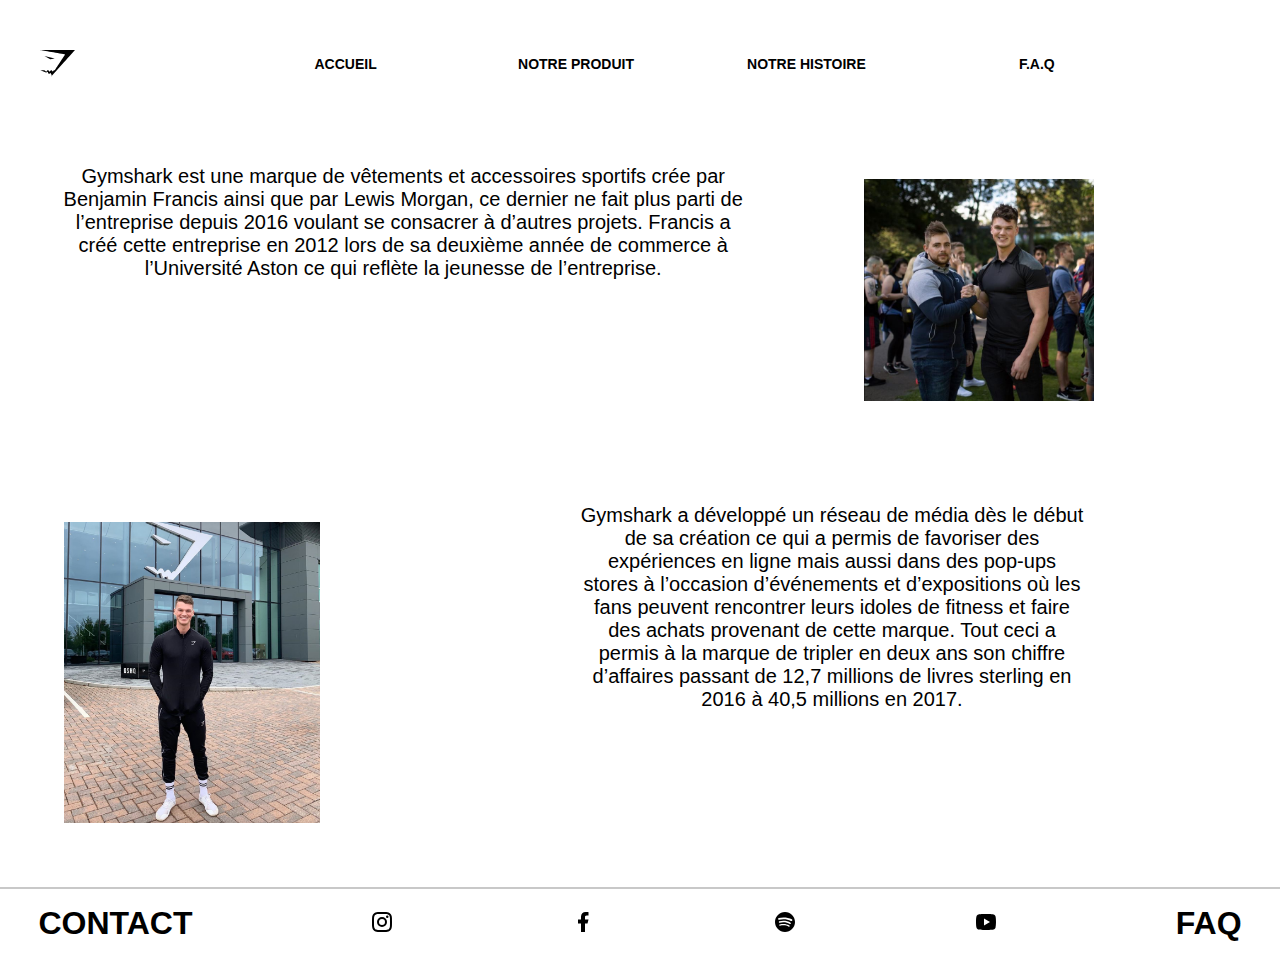
==== commit 7c52f600: "presentation" ====
--- a/article.html
+++ b/article.html
@@ -59,7 +59,7 @@
         <article class="shirt-article mobile-article ">
           <div class="reverse">
             <p class="description-train">
-              Gymshark, marque de vêtements et accessoires sportifs a été crée
+              Gymshark est une marque de vêtements et accessoires sportifs crée
               par Benjamin Francis ainsi que par Lewis Morgan, ce dernier ne
               fait plus parti de l’entreprise depuis 2016 voulant se consacrer à
               d’autres projets. Francis a créé cette entreprise en 2012 lors de
